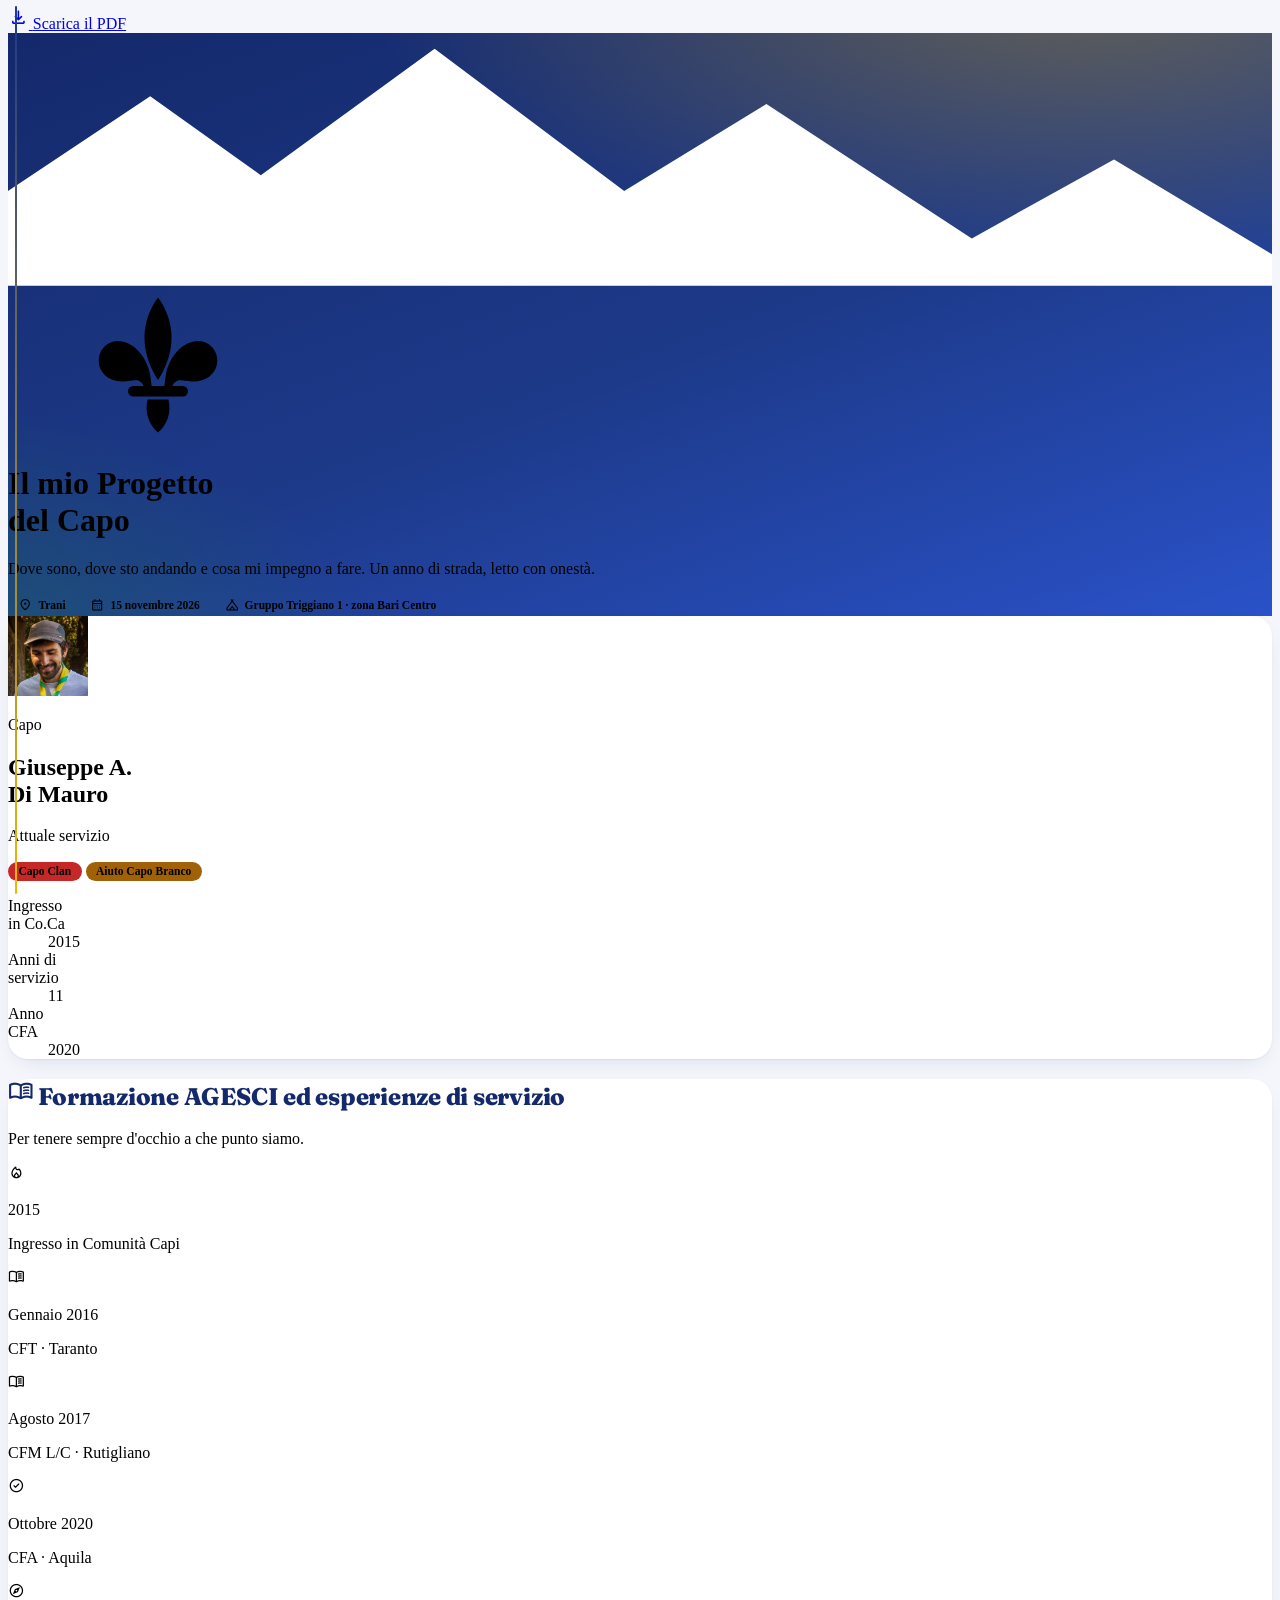
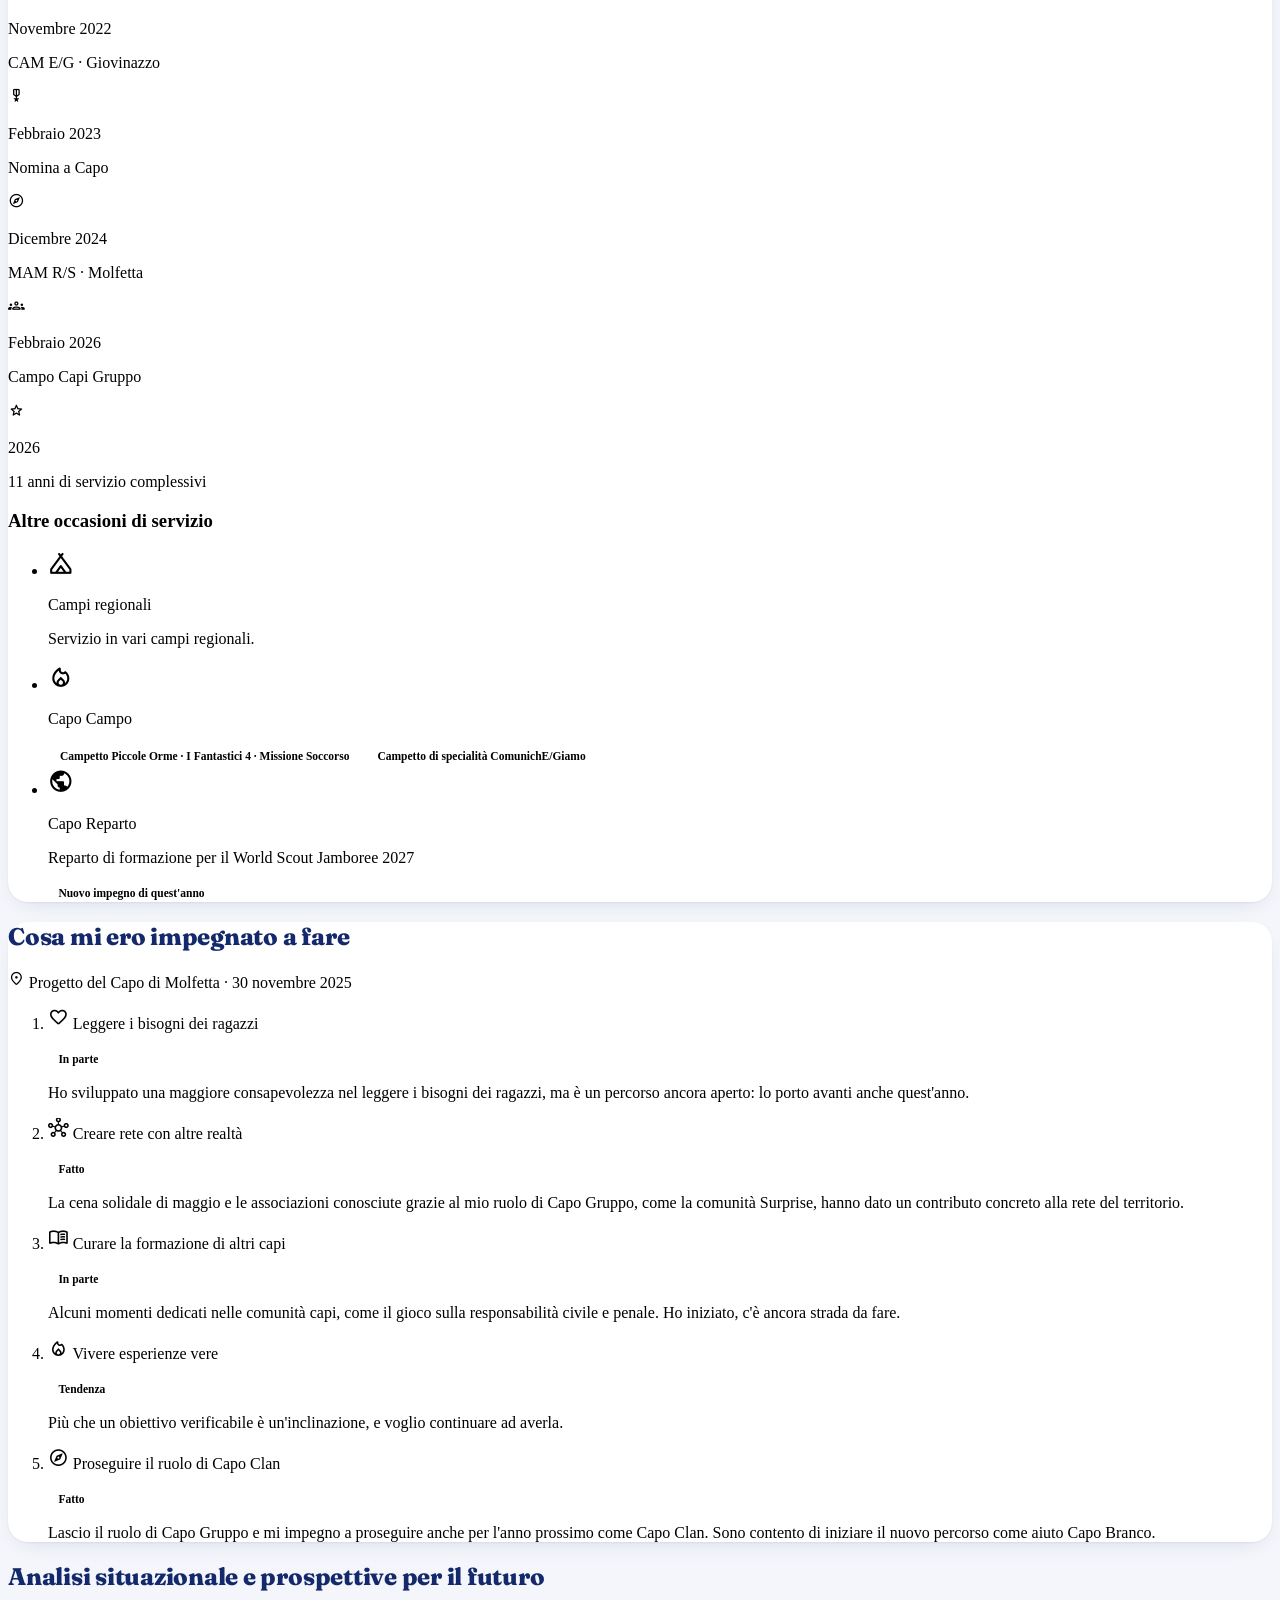
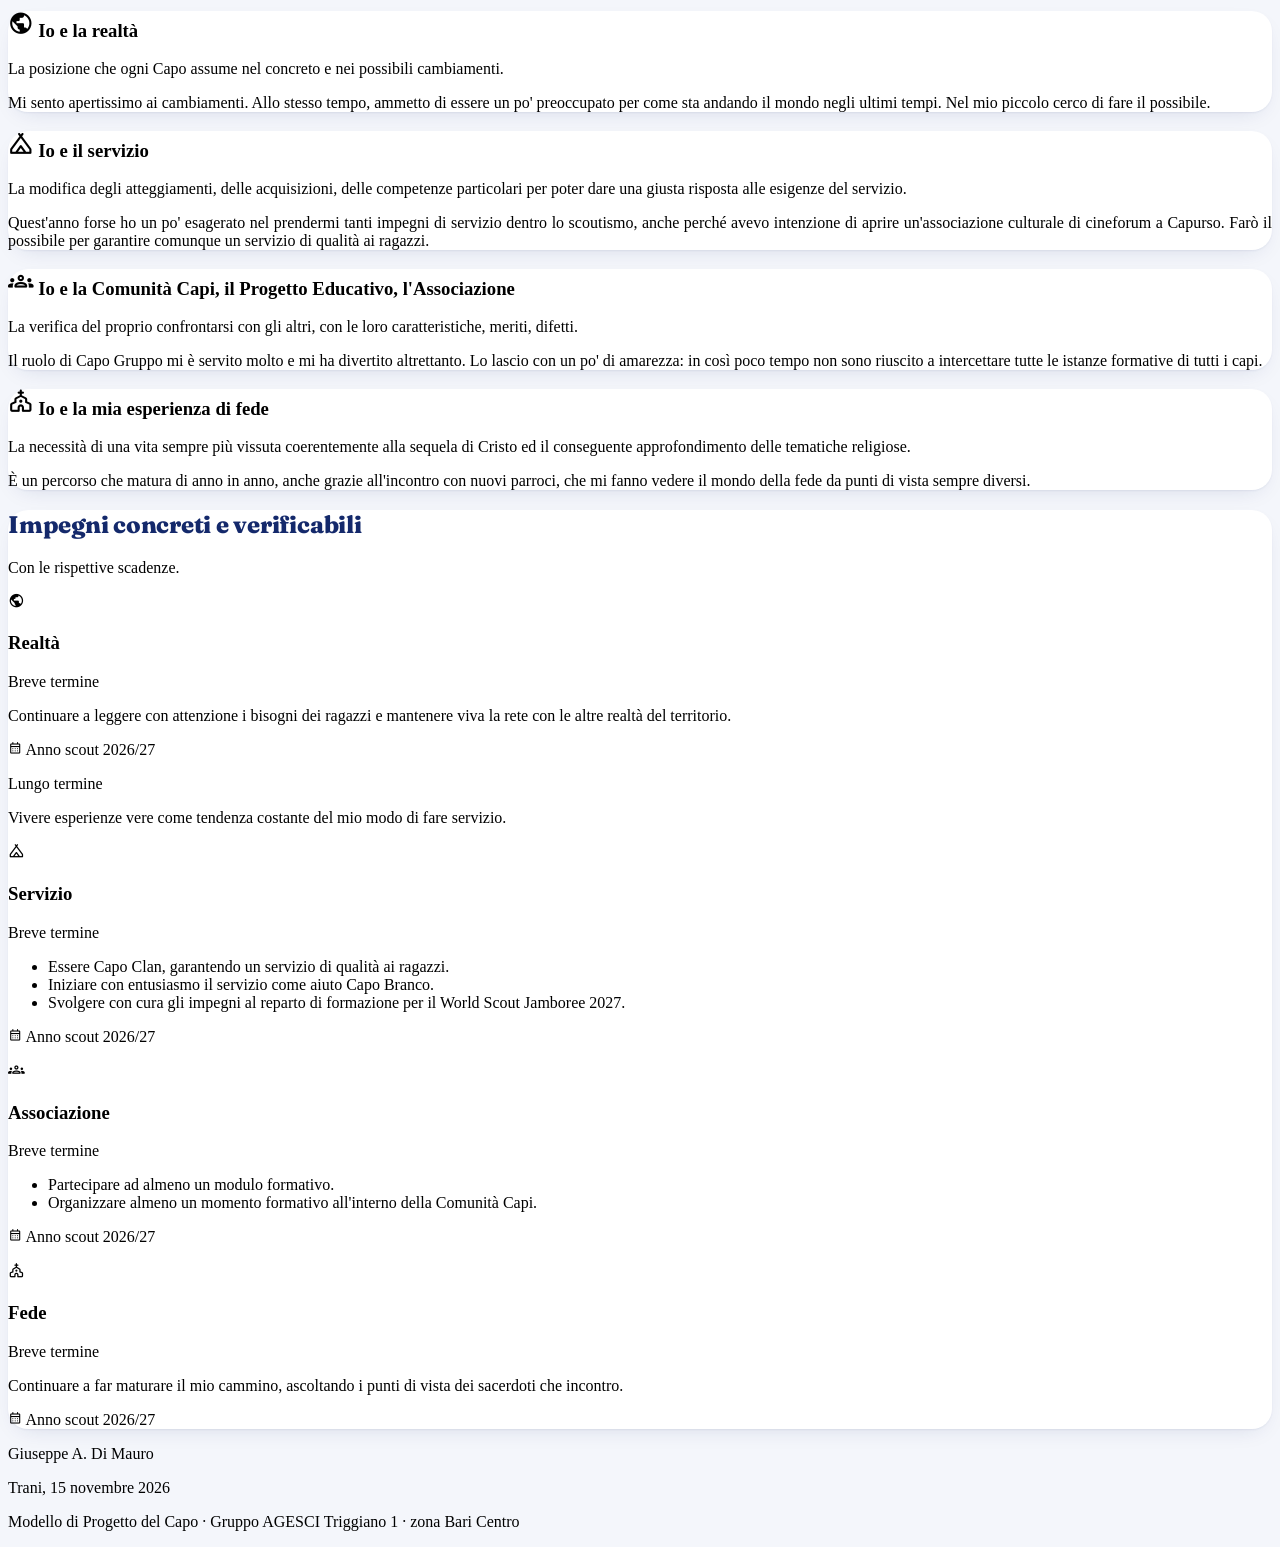
==== progetto-del-capo-2026/index.html @ 49aa0ee7 "Titolo impegno: Proseguire il ruolo di Capo Clan Co-Authored-By: Claude Sonnet 5.5 <noreply@anthropi" ====
<!DOCTYPE html>
<html lang="it">
<head>
<meta charset="utf-8">
<meta name="viewport" content="width=device-width, initial-scale=1, viewport-fit=cover">
<title>Il mio Progetto del Capo 2026 · Giuseppe A. Di Mauro</title>
<meta name="description" content="Progetto del Capo 2026 di Giuseppe A. Di Mauro – Gruppo Scout Triggiano 1, zona Bari Centro, AGESCI.">
<meta property="og:type" content="website">
<meta property="og:locale" content="it_IT">
<meta property="og:site_name" content="Progetto del Capo 2026">
<meta property="og:title" content="Il mio Progetto del Capo 2026 · Giuseppe A. Di Mauro">
<meta property="og:description" content="Dove sono, dove sto andando e cosa mi impegno a fare. Gruppo Triggiano 1, zona Bari Centro, AGESCI.">
<meta property="og:url" content="https://giudimax.github.io/progetto-del-capo-2026/">
<meta property="og:image" content="https://giudimax.github.io/progetto-del-capo-2026/anteprima.jpg?v=4">
<meta property="og:image:type" content="image/jpeg">
<meta property="og:image:width" content="1200">
<meta property="og:image:height" content="630">
<meta property="og:image:alt" content="Giuseppe A. Di Mauro – Il mio Progetto del Capo 2026">
<meta name="twitter:card" content="summary_large_image">
<meta name="twitter:title" content="Il mio Progetto del Capo 2026 · Giuseppe A. Di Mauro">
<meta name="twitter:image" content="https://giudimax.github.io/progetto-del-capo-2026/anteprima.jpg?v=4">
<link rel="canonical" href="https://giudimax.github.io/progetto-del-capo-2026/">
<meta name="theme-color" content="#1d3a8a">
<link rel="icon" href="data:image/svg+xml,%3Csvg xmlns='http://www.w3.org/2000/svg' viewBox='0 0 100 100'%3E%3Ctext y='.9em' font-size='90'%3E⚜️%3C/text%3E%3C/svg%3E">
<link rel="preconnect" href="https://fonts.googleapis.com">
<link rel="preconnect" href="https://fonts.gstatic.com" crossorigin>
<link href="https://fonts.googleapis.com/css2?family=Fraunces:opsz,wght@9..144,600;9..144,800&family=Inter:wght@400;500;600;700&display=swap" rel="stylesheet">
<link href="https://fonts.googleapis.com/css2?family=Material+Symbols+Rounded:opsz,wght,FILL,GRAD@24,500,1,0&display=block" rel="stylesheet">
<script src="https://cdn.tailwindcss.com"></script>
<script>
  tailwind.config = {
    theme: { extend: {
      fontFamily: { sans: ['Inter','system-ui','sans-serif'], display: ['Fraunces','Georgia','serif'] },
      colors: { navy:'#14296b', royal:'#1d3a8a', sky:'#e8efff', gold:'#f2b705', forest:'#1f7a4d', ember:'#e4572e' }
    } }
  }
</script>
<style>
  html { scroll-behavior: smooth; }
  body { background:#f4f6fb; -webkit-font-smoothing:antialiased; }
  .card { background:#fff; border-radius:1.25rem; box-shadow:0 1px 2px rgba(20,41,107,.06), 0 8px 24px -12px rgba(20,41,107,.18); }
  .hero { background: radial-gradient(1200px 500px at 85% -10%, rgba(242,183,5,.35), transparent 60%),
                      radial-gradient(900px 500px at -10% 110%, rgba(31,122,77,.45), transparent 55%),
                      linear-gradient(160deg,#14296b 0%,#1d3a8a 55%,#2a52c9 100%); }
  .chip { white-space:nowrap; flex-shrink:0; display:inline-flex; align-items:center; gap:.35rem; padding:.2rem .65rem; border-radius:999px; font-size:.72rem; font-weight:600; }
  .chip.chip-wrap { white-space:normal; flex-shrink:1; max-width:100%; min-width:0; text-align:left; border-radius:1rem; line-height:1.25; padding:.35rem .75rem; }
  .just, article p.leading-relaxed, ol > li > p.text-sm, .impegni p, .impegni li { text-align:justify; text-justify:inter-word; -webkit-hyphens:auto; hyphens:auto; overflow-wrap:break-word; }
  .impegni p.text-xs, .impegni p.text-\[\.68rem\] { text-align:left; }
  .ms { font-family:'Material Symbols Rounded'; font-weight:normal; font-style:normal; line-height:1; letter-spacing:normal; text-transform:none; white-space:nowrap; direction:ltr; display:inline-block; width:1em; height:1em; overflow:hidden; flex-shrink:0; user-select:none; -webkit-font-feature-settings:'liga'; font-feature-settings:'liga'; -webkit-font-smoothing:antialiased; }
  .reveal { opacity:0; transform:translateY(14px); transition:opacity .6s ease, transform .6s ease; }
  .reveal.in { opacity:1; transform:none; }
  .h2 { font-family:'Fraunces',serif; font-weight:800; color:#14296b; letter-spacing:-.01em; }
  .quote-mark { font-family:'Fraunces',serif; }
  .dot-line { background-image: radial-gradient(#c7d2f0 1.5px, transparent 1.5px); background-size: 10px 10px; }
  .tl::before { content:""; position:absolute; left:15px; top:6px; bottom:6px; width:2px; background:linear-gradient(#1d3a8a,#f2b705); border-radius:2px; }
  @media (prefers-reduced-motion: reduce) { .reveal { transition:none; opacity:1; transform:none; } html{scroll-behavior:auto} }
  /* Stampa / PDF fallback */
  @media print {
    body { background:#fff; }
    .no-print { display:none !important; }
    .reveal { opacity:1 !important; transform:none !important; }
    .card { box-shadow:none; border:1px solid #dbe3f7; break-inside:avoid; }
    .hero { -webkit-print-color-adjust:exact; print-color-adjust:exact; }
  }
  /* Modalità "esportazione PDF" applicata temporaneamente al documento */
  .pdf-mode { width:794px !important; max-width:794px !important; background:#fff; }
  .pdf-mode .reveal { opacity:1 !important; transform:none !important; transition:none !important; }
  .pdf-mode .card { box-shadow:none; border:1px solid #dbe3f7; break-inside:avoid; page-break-inside:avoid; }
  .pdf-mode .no-print { display:none !important; }
</style>
</head>
<body class="font-sans text-slate-800">

<!-- ======== SVG SPRITE ======== -->
<svg xmlns="http://www.w3.org/2000/svg" style="display:none">
  <!-- Giglio scout stilizzato (disegno originale, non l'emblema ufficiale) -->
  <symbol id="giglio" viewBox="0 0 100 100">
    <g fill="currentColor">
      <path d="M50 5C61 20 63 40 50 60 37 40 39 20 50 5z"/>
      <path id="gl-petal" d="M45 58C42 38 24 28 14 38 6 47 12 62 28 61 34 60.500 39 58 41 66L46 66z"/>
      <use href="#gl-petal" transform="translate(100 0) scale(-1 1)"/>
      <rect x="30" y="64" width="40" height="7" rx="3.500"/>
      <path d="M43 73C41 82 44 90 50 95 56 90 59 82 57 73z"/>
    </g>
  </symbol>
</svg>

<!-- ======== BARRA AZIONI ======== -->
<div class="no-print fixed bottom-4 inset-x-0 z-50 flex justify-center px-4 pointer-events-none">
  <a id="btnPdf" href="Progetto-del-Capo-2026-Giuseppe-Di-Mauro.pdf?v=9" download="Progetto-del-Capo-2026-Giuseppe-Di-Mauro.pdf" class="pointer-events-auto flex items-center gap-2 bg-gold text-navy font-bold px-5 py-3 rounded-full shadow-xl shadow-navy/30 active:scale-95 transition">
    <span class="ms " style="font-size:1.3rem" aria-hidden="true">download</span>
    <span>Scarica il PDF</span>
  </a>
</div>

<main id="doc" class="max-w-3xl mx-auto bg-transparent">

  <!-- ======== COPERTINA ======== -->
  <header class="hero relative overflow-hidden text-white px-6 pt-10 pb-16 sm:rounded-b-[2.5rem]" style="-webkit-print-color-adjust:exact;print-color-adjust:exact">
    <!-- montagne -->
    <svg class="absolute bottom-0 left-0 w-full opacity-25" viewBox="0 0 800 160" preserveAspectRatio="none" aria-hidden="true">
      <path d="M0 160V100l90-60 70 50 110-80 120 90 90-55 130 85 90-50 100 60v20z" fill="#fff"/>
    </svg>
    <svg class="absolute -right-10 -top-10 w-56 h-56 text-white opacity-10" aria-hidden="true"><use href="#giglio"/></svg>

    <div class="relative flex flex-col items-center text-center">
      <img src="https://triggiano1.it/images/logofooter.webp" alt="Logo Gruppo Triggiano 1" referrerpolicy="no-referrer" class="h-32 sm:h-40 w-auto max-w-[80%] object-contain drop-shadow-[0_6px_16px_rgba(0,0,0,.35)]" onerror="this.style.display='none'">
    </div>
    <h1 class="relative mt-8 text-center font-display font-extrabold text-4xl sm:text-6xl leading-[1.05] mt-2">Il mio Progetto<br>del Capo</h1>
    <p class="relative mt-4 text-white/85 max-w-md mx-auto text-center">Dove sono, dove sto andando e cosa mi impegno a fare. Un anno di strada, letto con onestà.</p>

    <div class="relative mt-8 flex flex-wrap justify-center gap-2">
      <span class="chip bg-white/15"><span class="ms " style="font-size:.9rem" aria-hidden="true">location_on</span> Trani</span>
      <span class="chip bg-white/15"><span class="ms " style="font-size:.9rem" aria-hidden="true">calendar_month</span> 15 novembre 2026</span>
      <span class="chip bg-white/15"><span class="ms " style="font-size:.9rem" aria-hidden="true">camping</span> Gruppo Triggiano 1 · zona Bari Centro</span>
    </div>
  </header>

  <div class="px-4 -mt-8 pb-28 space-y-5 relative">

    <!-- ======== ANAGRAFICA ======== -->
    <section class="card p-5 reveal">
      <div class="flex items-start gap-4">
        <img src="foto-giuseppe.jpg?v=2" alt="Giuseppe A. Di Mauro" width="80" height="80" class="w-20 h-20 shrink-0 rounded-full object-cover ring-4 ring-gold shadow-lg">
        <div>
          <p class="text-xs uppercase tracking-widest text-slate-500 font-semibold">Capo</p>
          <h2 class="font-display font-extrabold text-2xl text-navy leading-tight">Giuseppe A.<br>Di Mauro</h2>
          <p class="text-sm text-slate-600 mt-1">Attuale servizio</p>
          <div class="mt-1.5 flex flex-wrap gap-2">
            <span class="chip text-white" style="background:#c62828">Capo Clan</span>
            <span class="chip text-white" style="background:#a16207">Aiuto Capo Branco</span>
          </div>
        </div>
      </div>
      <dl class="grid grid-cols-3 gap-3 mt-5 text-center items-stretch">
        <div class="rounded-2xl bg-sky px-1 py-3 flex flex-col items-center justify-between"><dt class="text-[.62rem] leading-tight uppercase tracking-wide text-slate-500 font-semibold min-h-[2.1em] flex items-center">Ingresso<br>in Co.Ca</dt><dd class="font-display text-3xl leading-none font-extrabold text-royal mt-2">2015</dd></div>
        <div class="rounded-2xl bg-sky px-1 py-3 flex flex-col items-center justify-between"><dt class="text-[.62rem] leading-tight uppercase tracking-wide text-slate-500 font-semibold min-h-[2.1em] flex items-center">Anni di<br>servizio</dt><dd class="font-display text-3xl leading-none font-extrabold text-royal mt-2">11</dd></div>
        <div class="rounded-2xl bg-sky px-1 py-3 flex flex-col items-center justify-between"><dt class="text-[.62rem] leading-tight uppercase tracking-wide text-slate-500 font-semibold min-h-[2.1em] flex items-center">Anno<br>CFA</dt><dd class="font-display text-3xl leading-none font-extrabold text-royal mt-2">2020</dd></div>
      </dl>
    </section>

    <!-- ======== FORMAZIONE E SERVIZIO ======== -->
    <section class="card p-5 reveal">
      <h2 class="h2 text-2xl flex items-center gap-2"><span class="ms text-gold" style="font-size:1.6rem" aria-hidden="true">menu_book</span> Formazione AGESCI ed esperienze di servizio</h2>
      <p class="text-sm text-slate-500 italic mt-1">Per tenere sempre d'occhio a che punto siamo.</p>

      <div class="tl relative mt-5 pl-10 space-y-5">
        <div class="relative">
          <span class="absolute -left-10 top-0 w-8 h-8 rounded-full bg-royal text-white flex items-center justify-center"><span class="ms" style="font-size:1.05rem" aria-hidden="true">local_fire_department</span></span>
          <p class="text-xs font-bold text-royal">2015</p>
          <p class="font-semibold">Ingresso in Comunità Capi</p>
        </div>
        <div class="relative">
          <span class="absolute -left-10 top-0 w-8 h-8 rounded-full bg-royal text-white flex items-center justify-center"><span class="ms" style="font-size:1.05rem" aria-hidden="true">menu_book</span></span>
          <p class="text-xs font-bold text-royal">Gennaio 2016</p>
          <p class="font-semibold">CFT · Taranto</p>
        </div>
        <div class="relative">
          <span class="absolute -left-10 top-0 w-8 h-8 rounded-full bg-forest text-white flex items-center justify-center"><span class="ms" style="font-size:1.05rem" aria-hidden="true">menu_book</span></span>
          <p class="text-xs font-bold text-forest">Agosto 2017</p>
          <p class="font-semibold">CFM L/C · Rutigliano</p>
        </div>
        <div class="relative">
          <span class="absolute -left-10 top-0 w-8 h-8 rounded-full bg-forest text-white flex items-center justify-center"><span class="ms" style="font-size:1.05rem" aria-hidden="true">check_circle</span></span>
          <p class="text-xs font-bold text-forest">Ottobre 2020</p>
          <p class="font-semibold">CFA · Aquila</p>
        </div>
        <div class="relative">
          <span class="absolute -left-10 top-0 w-8 h-8 rounded-full bg-gold text-navy flex items-center justify-center"><span class="ms" style="font-size:1.05rem" aria-hidden="true">explore</span></span>
          <p class="text-xs font-bold text-amber-600">Novembre 2022</p>
          <p class="font-semibold">CAM E/G · Giovinazzo</p>
        </div>
        <div class="relative">
          <span class="absolute -left-10 top-0 w-8 h-8 rounded-full bg-ember text-white flex items-center justify-center"><span class="ms" style="font-size:1.05rem" aria-hidden="true">military_tech</span></span>
          <p class="text-xs font-bold text-ember">Febbraio 2023</p>
          <p class="font-semibold">Nomina a Capo</p>
        </div>
        <div class="relative">
          <span class="absolute -left-10 top-0 w-8 h-8 rounded-full bg-gold text-navy flex items-center justify-center"><span class="ms" style="font-size:1.05rem" aria-hidden="true">explore</span></span>
          <p class="text-xs font-bold text-amber-600">Dicembre 2024</p>
          <p class="font-semibold">MAM R/S · Molfetta</p>
        </div>
        <div class="relative">
          <span class="absolute -left-10 top-0 w-8 h-8 rounded-full bg-forest text-white flex items-center justify-center"><span class="ms" style="font-size:1.05rem" aria-hidden="true">groups</span></span>
          <p class="text-xs font-bold text-forest">Febbraio 2026</p>
          <p class="font-semibold">Campo Capi Gruppo</p>
        </div>
        <div class="relative">
          <span class="absolute -left-10 top-0 w-8 h-8 rounded-full bg-royal text-white flex items-center justify-center"><span class="ms" style="font-size:1.05rem" aria-hidden="true">star</span></span>
          <p class="text-xs font-bold text-royal">2026</p>
          <p class="font-semibold">11 anni di servizio complessivi</p>
        </div>
      </div>

      <h3 class="mt-7 text-xs font-bold uppercase tracking-widest text-slate-500">Altre occasioni di servizio</h3>
      <ul class="mt-3 space-y-3">
        <li class="flex gap-3 rounded-2xl bg-sky/70 p-3">
          <span class="ms text-royal shrink-0" style="font-size:1.6rem" aria-hidden="true">camping</span>
          <div><p class="font-semibold leading-tight">Campi regionali</p><p class="text-sm text-slate-600">Servizio in vari campi regionali.</p></div>
        </li>
        <li class="flex gap-3 rounded-2xl bg-sky/70 p-3">
          <span class="ms text-forest shrink-0" style="font-size:1.6rem" aria-hidden="true">local_fire_department</span>
          <div><p class="font-semibold leading-tight">Capo Campo</p>
            <div class="mt-1.5 flex flex-wrap gap-1.5">
              <span class="chip bg-white text-navy ring-1 ring-royal/20 chip-wrap">Campetto Piccole Orme · I Fantastici 4 · Missione Soccorso</span>
              <span class="chip bg-white text-navy ring-1 ring-royal/20 chip-wrap">Campetto di specialità ComunichE/Giamo</span>
            </div></div>
        </li>
        <li class="flex gap-3 rounded-2xl bg-gold/25 p-3">
          <span class="ms text-navy shrink-0 mt-0.5" style="font-size:1.6rem" aria-hidden="true">public</span>
          <div class="min-w-0">
            <p class="font-semibold leading-tight">Capo Reparto</p>
            <p class="text-sm text-slate-700 text-left mt-1" style="text-align:left;hyphens:manual">Reparto di formazione per il World Scout Jamboree 2027</p>
            <span class="chip bg-white text-navy ring-1 ring-royal/20 mt-2">Nuovo impegno di quest'anno</span>
          </div>
        </li>
      </ul>
    </section>

    <!-- ======== VERIFICA IMPEGNI 2025 ======== -->
    <section class="card p-5 reveal">
      <h2 class="h2 text-2xl">Cosa mi ero impegnato a fare</h2>
      <p class="text-sm text-slate-500 mt-1 flex items-center gap-1.5"><span class="ms " style="font-size:1.05rem" aria-hidden="true">location_on</span> Progetto del Capo di Molfetta · 30 novembre 2025</p>

      <ol class="mt-5 space-y-4">
        <li class="rounded-2xl border border-slate-200 p-4">
          <div class="flex items-center justify-between gap-2">
            <p class="font-semibold flex items-center gap-2"><span class="ms text-royal" style="font-size:1.3rem" aria-hidden="true">favorite</span> Leggere i bisogni dei ragazzi</p>
            <span class="chip bg-amber-100 text-amber-800">In parte</span>
          </div>
          <p class="text-sm text-slate-600 mt-2">Ho sviluppato una maggiore consapevolezza nel leggere i bisogni dei ragazzi, ma è un percorso ancora aperto: lo porto avanti anche quest'anno.</p>
        </li>
        <li class="rounded-2xl border border-slate-200 p-4">
          <div class="flex items-center justify-between gap-2">
            <p class="font-semibold flex items-center gap-2"><span class="ms text-forest" style="font-size:1.3rem" aria-hidden="true">hub</span> Creare rete con altre realtà</p>
            <span class="chip bg-emerald-100 text-emerald-800">Fatto</span>
          </div>
          <p class="text-sm text-slate-600 mt-2">La cena solidale di maggio e le associazioni conosciute grazie al mio ruolo di Capo Gruppo, come la comunità Surprise, hanno dato un contributo concreto alla rete del territorio.</p>
        </li>
        <li class="rounded-2xl border border-slate-200 p-4">
          <div class="flex items-center justify-between gap-2">
            <p class="font-semibold flex items-center gap-2"><span class="ms text-royal" style="font-size:1.3rem" aria-hidden="true">menu_book</span> Curare la formazione di altri capi</p>
            <span class="chip bg-amber-100 text-amber-800">In parte</span>
          </div>
          <p class="text-sm text-slate-600 mt-2">Alcuni momenti dedicati nelle comunità capi, come il gioco sulla responsabilità civile e penale. Ho iniziato, c'è ancora strada da fare.</p>
        </li>
        <li class="rounded-2xl border border-slate-200 p-4">
          <div class="flex items-center justify-between gap-2">
            <p class="font-semibold flex items-center gap-2"><span class="ms text-ember" style="font-size:1.3rem" aria-hidden="true">local_fire_department</span> Vivere esperienze vere</p>
            <span class="chip bg-sky text-royal">Tendenza</span>
          </div>
          <p class="text-sm text-slate-600 mt-2">Più che un obiettivo verificabile è un'inclinazione, e voglio continuare ad averla.</p>
        </li>
        <li class="rounded-2xl border border-slate-200 p-4">
          <div class="flex items-center justify-between gap-2">
            <p class="font-semibold flex items-center gap-2"><span class="ms text-navy" style="font-size:1.3rem" aria-hidden="true">explore</span> Proseguire il ruolo di Capo Clan</p>
            <span class="chip bg-emerald-100 text-emerald-800">Fatto</span>
          </div>
          <p class="text-sm text-slate-600 mt-2">Lascio il ruolo di Capo Gruppo e mi impegno a proseguire anche per l'anno prossimo come Capo Clan. Sono contento di iniziare il nuovo percorso come aiuto Capo Branco.</p>
        </li>
      </ol>
    </section>

    <!-- ======== ANALISI SITUAZIONALE ======== -->
    <section class="reveal">
      <div class="px-1 mb-3">
        <h2 class="h2 text-2xl">Analisi situazionale e prospettive per il futuro</h2>
      </div>
      <div class="space-y-4">

        <article class="card p-5 border-l-4 border-royal">
          <h3 class="font-display font-extrabold text-navy text-lg flex items-center gap-2"><span class="ms text-royal" style="font-size:1.6rem" aria-hidden="true">public</span> Io e la realtà</h3>
          <p class="text-xs text-slate-500 italic">La posizione che ogni Capo assume nel concreto e nei possibili cambiamenti.</p>
          <p class="mt-3 leading-relaxed">Mi sento apertissimo ai cambiamenti. Allo stesso tempo, ammetto di essere un po' preoccupato per come sta andando il mondo negli ultimi tempi. Nel mio piccolo cerco di fare il possibile.</p>
        </article>

        <article class="card p-5 border-l-4 border-forest">
          <h3 class="font-display font-extrabold text-navy text-lg flex items-center gap-2"><span class="ms text-forest" style="font-size:1.6rem" aria-hidden="true">camping</span> Io e il servizio</h3>
          <p class="text-xs text-slate-500 italic">La modifica degli atteggiamenti, delle acquisizioni, delle competenze particolari per poter dare una giusta risposta alle esigenze del servizio.</p>
          <p class="mt-3 leading-relaxed">Quest'anno forse ho un po' esagerato nel prendermi tanti impegni di servizio dentro lo scoutismo, anche perché avevo intenzione di aprire un'associazione culturale di cineforum a Capurso. Farò il possibile per garantire comunque un servizio di qualità ai ragazzi.</p>
        </article>

        <article class="card p-5 border-l-4 border-gold">
          <h3 class="font-display font-extrabold text-navy text-lg flex items-center gap-2"><span class="ms text-amber-500" style="font-size:1.6rem" aria-hidden="true">groups</span> Io e la Comunità Capi, il Progetto Educativo, l'Associazione</h3>
          <p class="text-xs text-slate-500 italic">La verifica del proprio confrontarsi con gli altri, con le loro caratteristiche, meriti, difetti.</p>
          <p class="mt-3 leading-relaxed">Il ruolo di Capo Gruppo mi è servito molto e mi ha divertito altrettanto. Lo lascio con un po' di amarezza: in così poco tempo non sono riuscito a intercettare tutte le istanze formative di tutti i capi.</p>
        </article>

        <article class="card p-5 border-l-4 border-ember">
          <h3 class="font-display font-extrabold text-navy text-lg flex items-center gap-2"><span class="ms text-ember" style="font-size:1.6rem" aria-hidden="true">church</span> Io e la mia esperienza di fede</h3>
          <p class="text-xs text-slate-500 italic">La necessità di una vita sempre più vissuta coerentemente alla sequela di Cristo ed il conseguente approfondimento delle tematiche religiose.</p>
          <p class="mt-3 leading-relaxed">È un percorso che matura di anno in anno, anche grazie all'incontro con nuovi parroci, che mi fanno vedere il mondo della fede da punti di vista sempre diversi.</p>
        </article>
      </div>
    </section>

    <!-- ======== IMPEGNI ======== -->
    <section class="card p-5 reveal impegni">
      <h2 class="h2 text-2xl">Impegni concreti e verificabili</h2>
      <p class="text-sm text-slate-500 mt-1">Con le rispettive scadenze.</p>

      <div class="mt-5 space-y-5">

        <div>
          <div class="flex items-center gap-2 mb-2"><span class="w-8 h-8 rounded-xl bg-royal text-white flex items-center justify-center"><span class="ms " style="font-size:1.05rem" aria-hidden="true">public</span></span><h3 class="font-display font-extrabold text-navy text-lg">Realtà</h3></div>
          <div class="rounded-2xl bg-sky/70 divide-y divide-white">
            <div class="p-3"><p class="text-[.68rem] font-bold uppercase tracking-wider text-royal">Breve termine</p><p>Continuare a leggere con attenzione i bisogni dei ragazzi e mantenere viva la rete con le altre realtà del territorio.</p><p class="mt-1 text-xs text-slate-500 flex items-center gap-1"><span class="ms " style="font-size:.9rem" aria-hidden="true">calendar_month</span> Anno scout 2026/27</p></div>
            <div class="p-3"><p class="text-[.68rem] font-bold uppercase tracking-wider text-forest">Lungo termine</p><p>Vivere esperienze vere come tendenza costante del mio modo di fare servizio.</p></div>
          </div>
        </div>

        <div>
          <div class="flex items-center gap-2 mb-2"><span class="w-8 h-8 rounded-xl bg-forest text-white flex items-center justify-center"><span class="ms " style="font-size:1.05rem" aria-hidden="true">camping</span></span><h3 class="font-display font-extrabold text-navy text-lg">Servizio</h3></div>
          <div class="rounded-2xl bg-sky/70 divide-y divide-white">
            <div class="p-3"><p class="text-[.68rem] font-bold uppercase tracking-wider text-royal">Breve termine</p>
              <ul class="list-disc pl-5 space-y-1"><li>Essere Capo Clan, garantendo un servizio di qualità ai ragazzi.</li><li>Iniziare con entusiasmo il servizio come aiuto Capo Branco.</li><li>Svolgere con cura gli impegni al reparto di formazione per il World Scout Jamboree 2027.</li></ul>
              <p class="mt-1 text-xs text-slate-500 flex items-center gap-1"><span class="ms " style="font-size:.9rem" aria-hidden="true">calendar_month</span> Anno scout 2026/27</p></div>
          </div>
        </div>

        <div>
          <div class="flex items-center gap-2 mb-2"><span class="w-8 h-8 rounded-xl bg-gold text-navy flex items-center justify-center"><span class="ms " style="font-size:1.05rem" aria-hidden="true">groups</span></span><h3 class="font-display font-extrabold text-navy text-lg">Associazione</h3></div>
          <div class="rounded-2xl bg-sky/70 divide-y divide-white">
            <div class="p-3"><p class="text-[.68rem] font-bold uppercase tracking-wider text-royal">Breve termine</p>
              <ul class="list-disc pl-5 space-y-1"><li>Partecipare ad almeno un modulo formativo.</li><li>Organizzare almeno un momento formativo all'interno della Comunità Capi.</li></ul>
              <p class="mt-1 text-xs text-slate-500 flex items-center gap-1"><span class="ms " style="font-size:.9rem" aria-hidden="true">calendar_month</span> Anno scout 2026/27</p></div>
          </div>
        </div>

        <div>
          <div class="flex items-center gap-2 mb-2"><span class="w-8 h-8 rounded-xl bg-ember text-white flex items-center justify-center"><span class="ms " style="font-size:1.05rem" aria-hidden="true">church</span></span><h3 class="font-display font-extrabold text-navy text-lg">Fede</h3></div>
          <div class="rounded-2xl bg-sky/70 divide-y divide-white">
            <div class="p-3"><p class="text-[.68rem] font-bold uppercase tracking-wider text-royal">Breve termine</p><p>Continuare a far maturare il mio cammino, ascoltando i punti di vista dei sacerdoti che incontro.</p><p class="mt-1 text-xs text-slate-500 flex items-center gap-1"><span class="ms " style="font-size:.9rem" aria-hidden="true">calendar_month</span> Anno scout 2026/27</p></div>
          </div>
        </div>

      </div>
    </section>

    <!-- ======== FIRMA ======== -->
    <footer class="text-center pt-2 reveal">
      <img src="https://i.ibb.co/KMRwbdY/t1new.jpg" alt="Logo Gruppo Triggiano 1" referrerpolicy="no-referrer" crossorigin="anonymous" class="w-32 h-32 mx-auto rounded-full bg-white object-contain ring-4 ring-sky shadow-lg" onerror="this.style.display='none'">
      <p class="font-display font-extrabold text-navy mt-2">Giuseppe A. Di Mauro</p>
      <p class="text-sm text-slate-500">Trani, 15 novembre 2026</p>
      <p class="text-xs text-slate-400 mt-3">Modello di Progetto del Capo · Gruppo AGESCI Triggiano 1 · zona Bari Centro</p>
    </footer>
  </div>
</main>

<script>
  // Comparsa morbida delle sezioni
  const io = ('IntersectionObserver' in window) ? new IntersectionObserver(es => es.forEach(e => { if (e.isIntersecting) { e.target.classList.add('in'); io.unobserve(e.target); } }), { threshold: .08 }) : null;
  document.querySelectorAll('.reveal').forEach(el => io ? io.observe(el) : el.classList.add('in'));
</script>
</body>
</html>
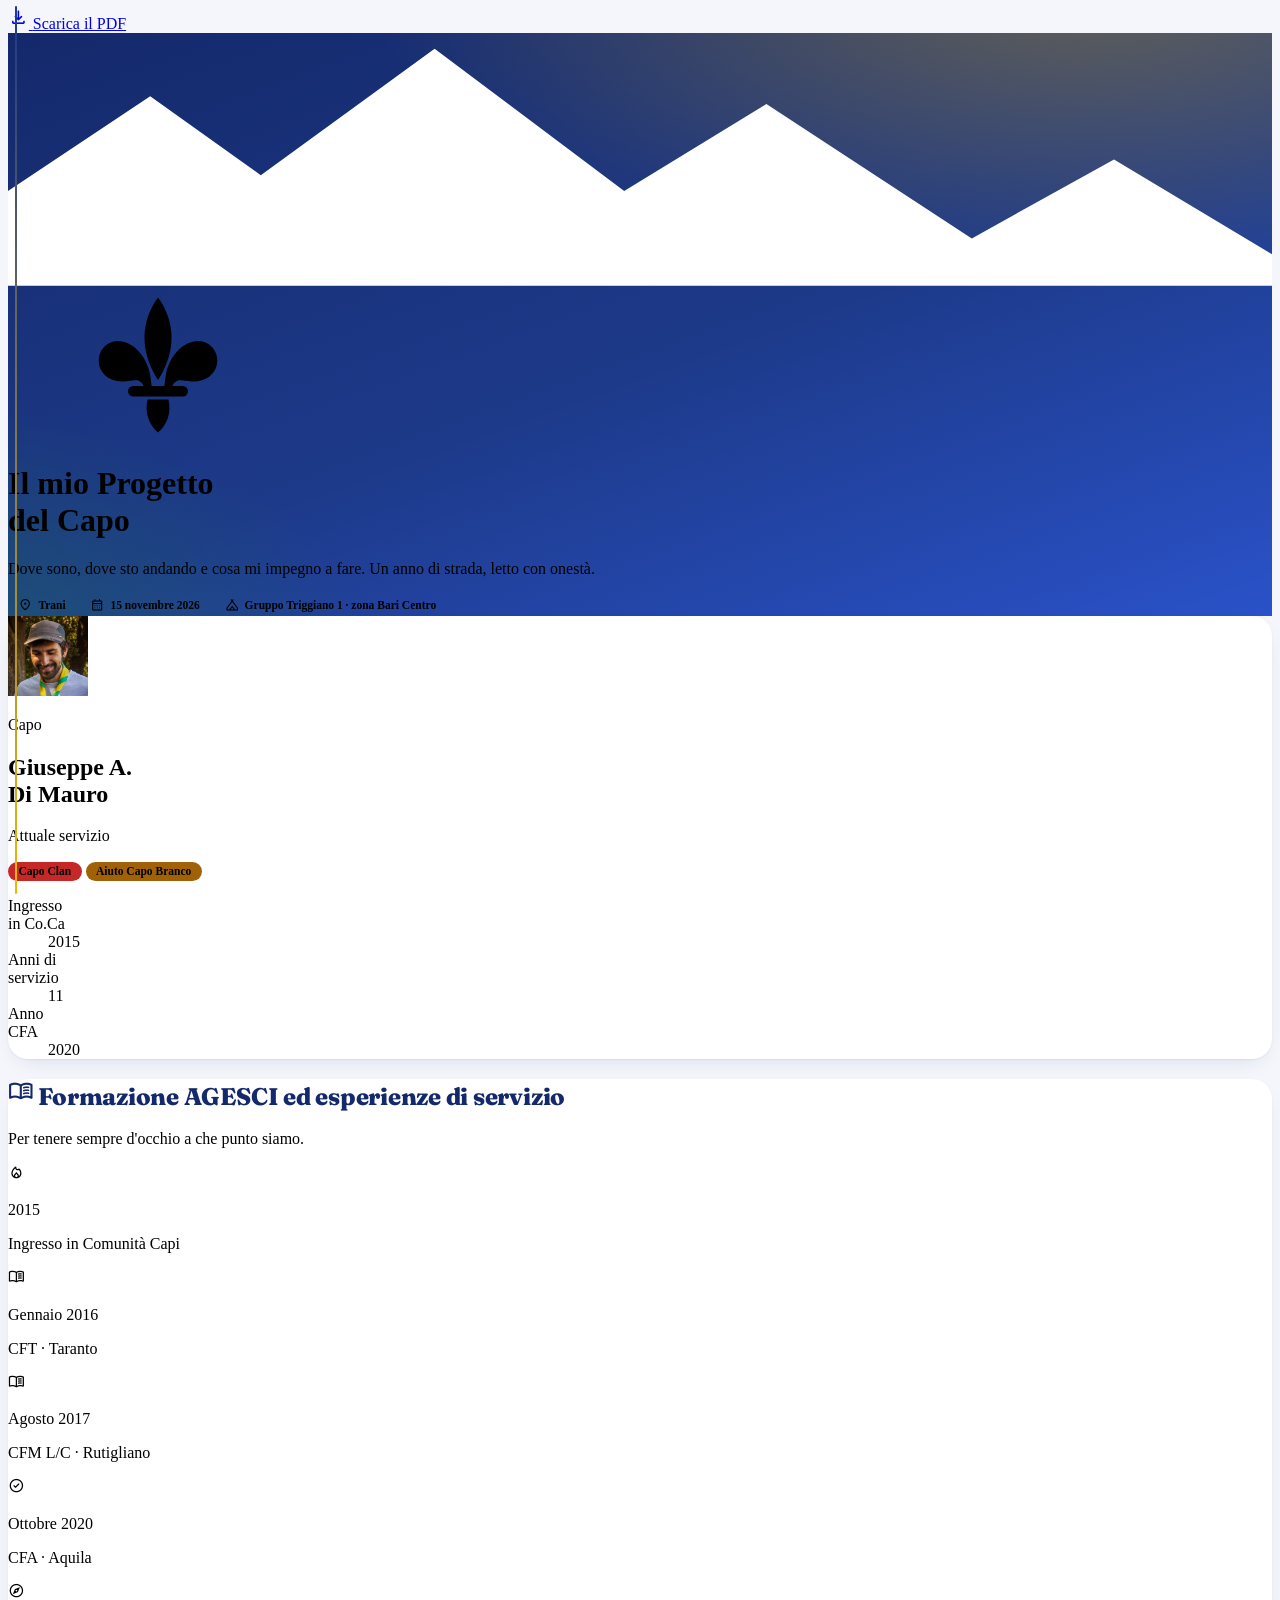
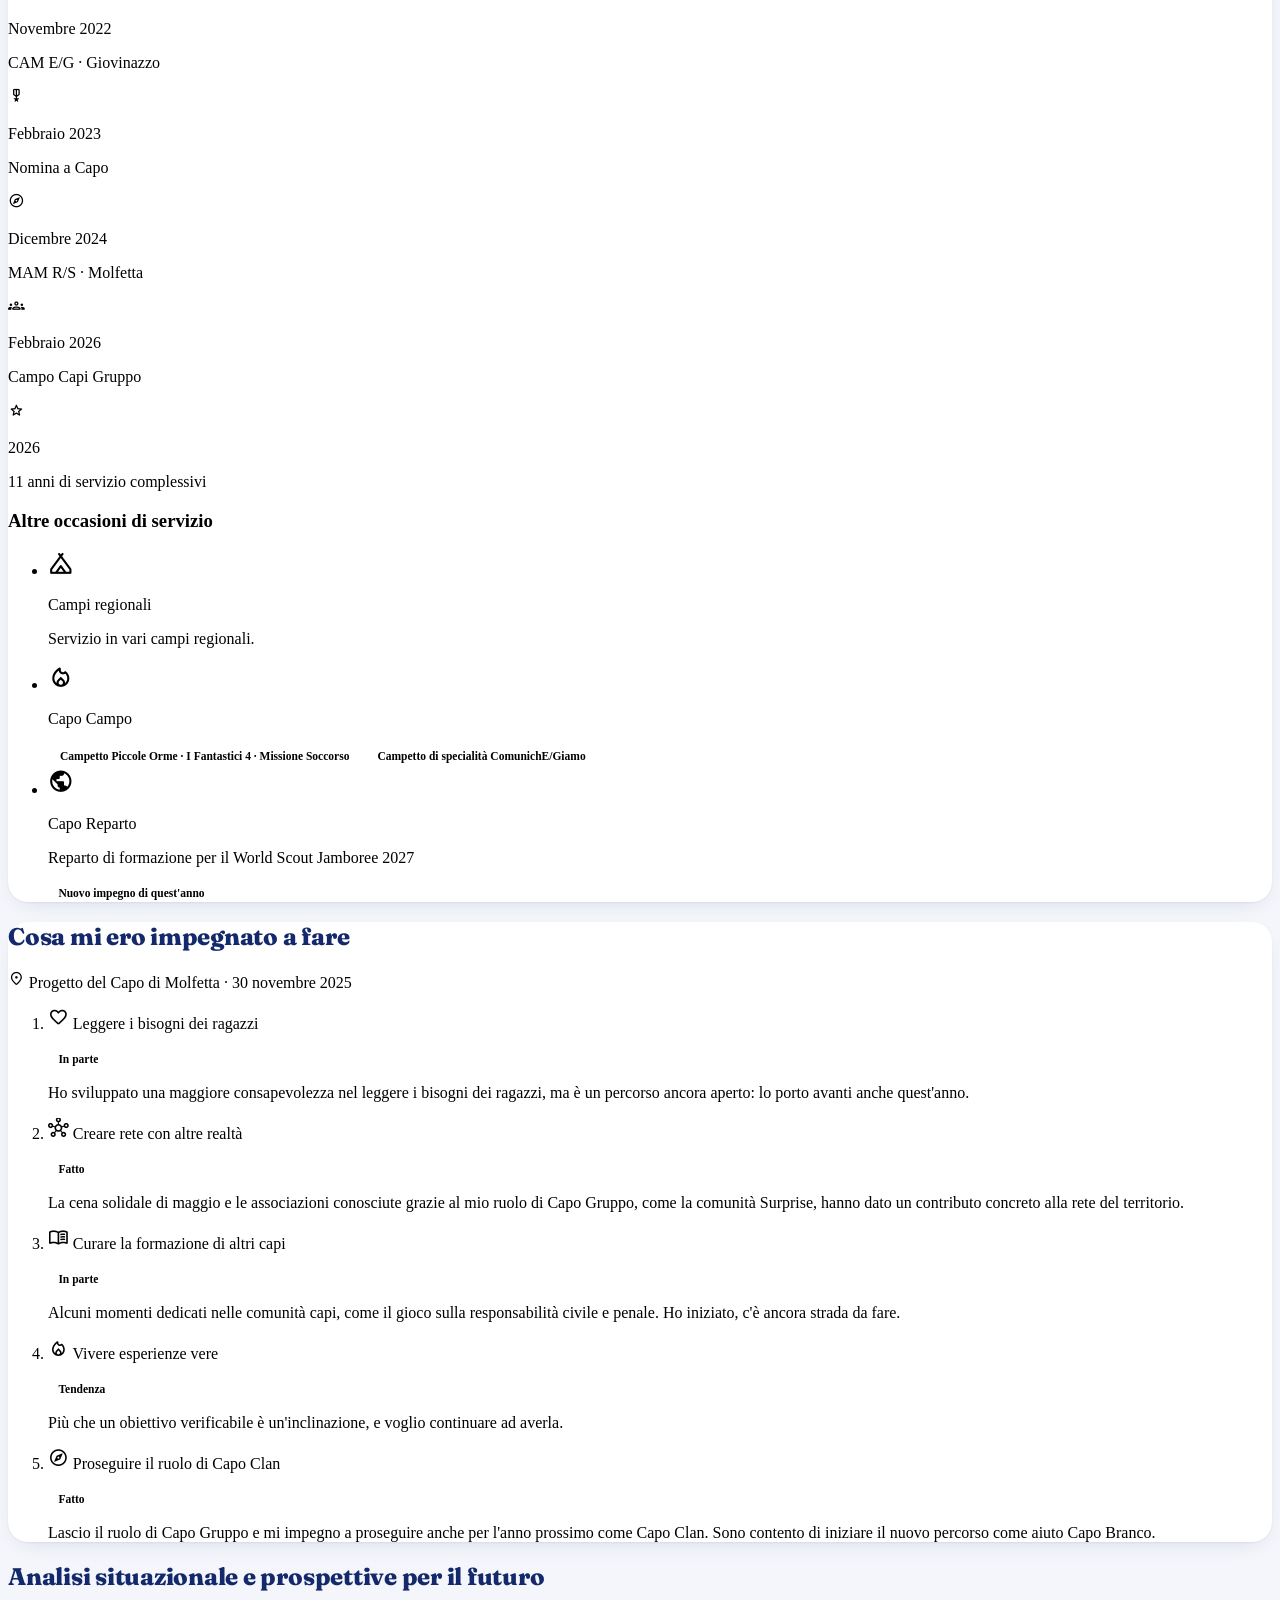
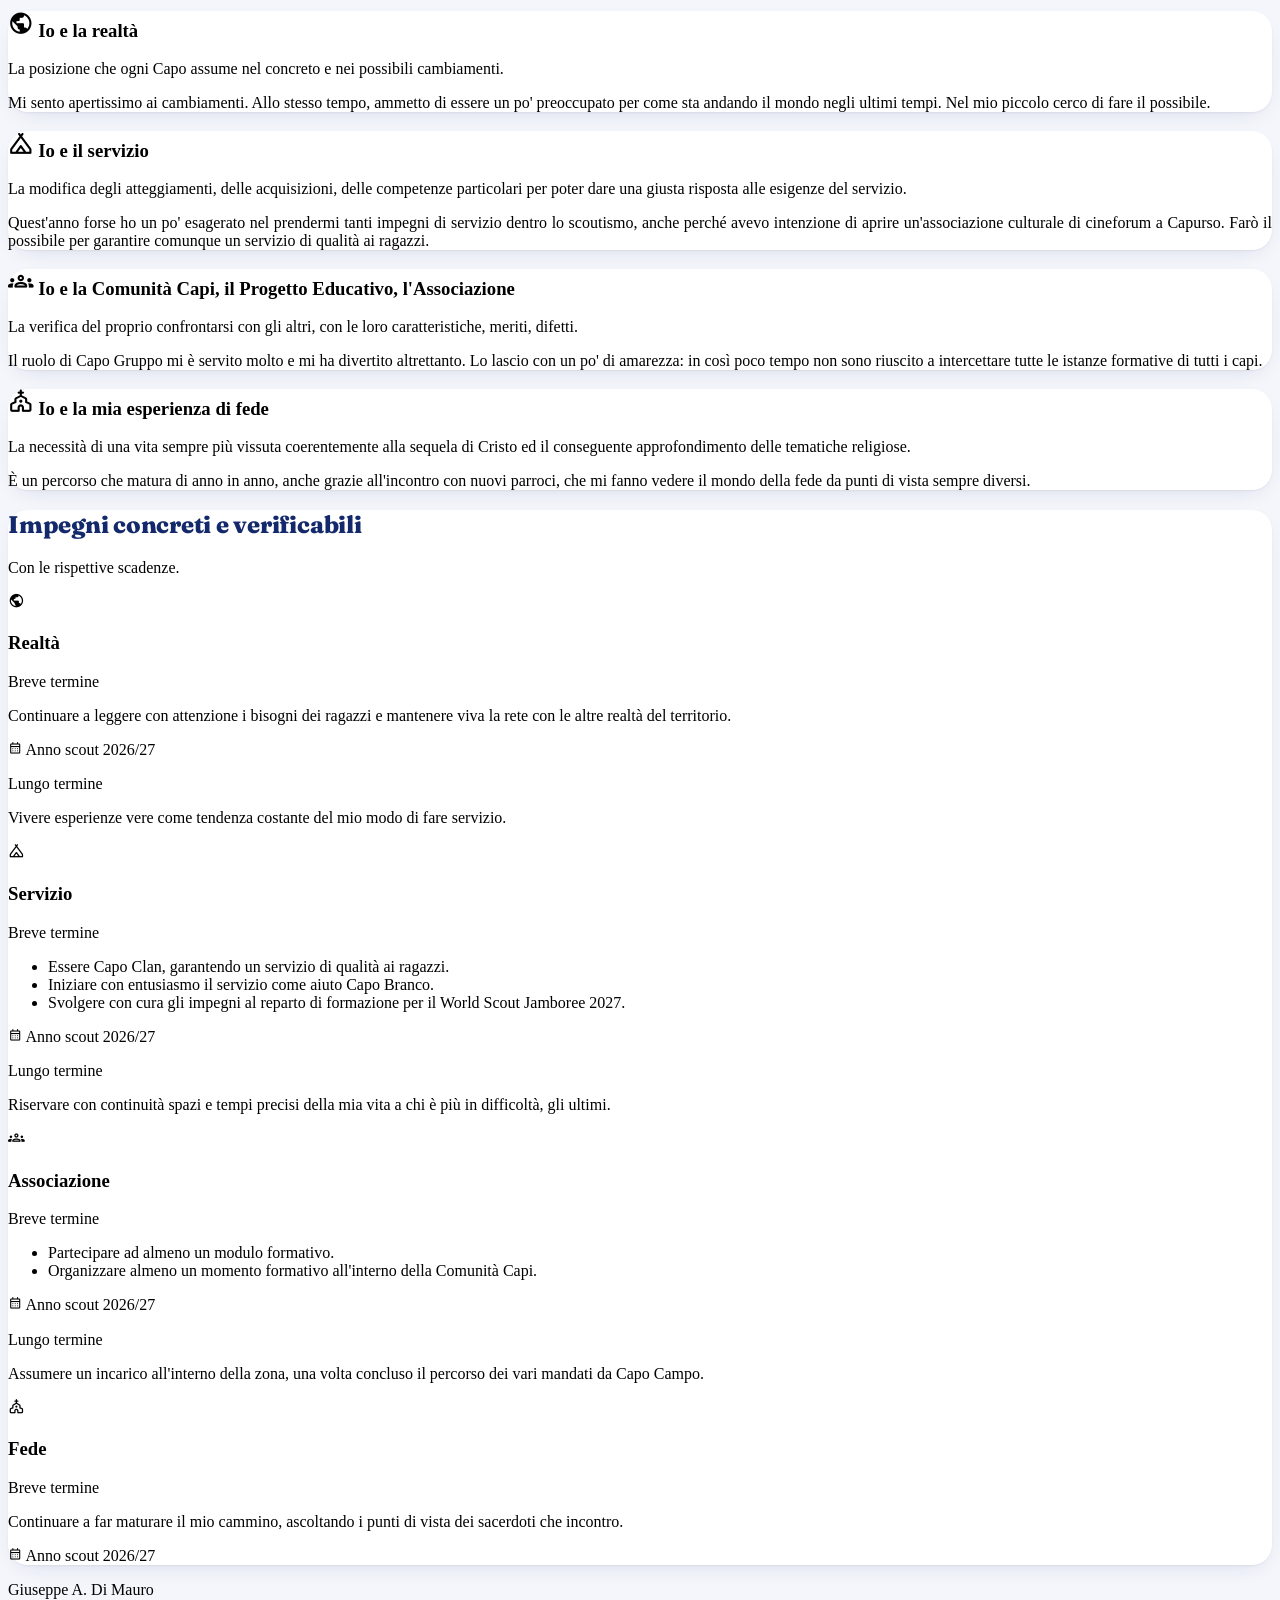
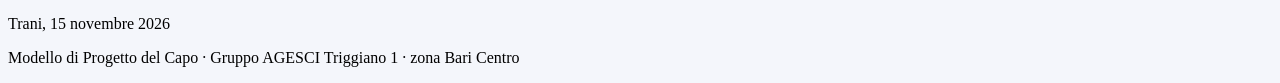
==== commit f5891d74: "Obiettivi a lungo termine per Servizio e Associazione Co-Authored-By: Claude Sonnet 5.5 <noreply@ant" ====
--- a/progetto-del-capo-2026/index.html
+++ b/progetto-del-capo-2026/index.html
@@ -87,7 +87,7 @@
 
 <!-- ======== BARRA AZIONI ======== -->
 <div class="no-print fixed bottom-4 inset-x-0 z-50 flex justify-center px-4 pointer-events-none">
-  <a id="btnPdf" href="Progetto-del-Capo-2026-Giuseppe-Di-Mauro.pdf?v=9" download="Progetto-del-Capo-2026-Giuseppe-Di-Mauro.pdf" class="pointer-events-auto flex items-center gap-2 bg-gold text-navy font-bold px-5 py-3 rounded-full shadow-xl shadow-navy/30 active:scale-95 transition">
+  <a id="btnPdf" href="Progetto-del-Capo-2026-Giuseppe-Di-Mauro.pdf?v=10" download="Progetto-del-Capo-2026-Giuseppe-Di-Mauro.pdf" class="pointer-events-auto flex items-center gap-2 bg-gold text-navy font-bold px-5 py-3 rounded-full shadow-xl shadow-navy/30 active:scale-95 transition">
     <span class="ms " style="font-size:1.3rem" aria-hidden="true">download</span>
     <span>Scarica il PDF</span>
   </a>
@@ -315,6 +315,7 @@
             <div class="p-3"><p class="text-[.68rem] font-bold uppercase tracking-wider text-royal">Breve termine</p>
               <ul class="list-disc pl-5 space-y-1"><li>Essere Capo Clan, garantendo un servizio di qualità ai ragazzi.</li><li>Iniziare con entusiasmo il servizio come aiuto Capo Branco.</li><li>Svolgere con cura gli impegni al reparto di formazione per il World Scout Jamboree 2027.</li></ul>
               <p class="mt-1 text-xs text-slate-500 flex items-center gap-1"><span class="ms " style="font-size:.9rem" aria-hidden="true">calendar_month</span> Anno scout 2026/27</p></div>
+            <div class="p-3"><p class="text-[.68rem] font-bold uppercase tracking-wider text-forest">Lungo termine</p><p>Riservare con continuità spazi e tempi precisi della mia vita a chi è più in difficoltà, gli ultimi.</p></div>
           </div>
         </div>
 
@@ -324,6 +325,7 @@
             <div class="p-3"><p class="text-[.68rem] font-bold uppercase tracking-wider text-royal">Breve termine</p>
               <ul class="list-disc pl-5 space-y-1"><li>Partecipare ad almeno un modulo formativo.</li><li>Organizzare almeno un momento formativo all'interno della Comunità Capi.</li></ul>
               <p class="mt-1 text-xs text-slate-500 flex items-center gap-1"><span class="ms " style="font-size:.9rem" aria-hidden="true">calendar_month</span> Anno scout 2026/27</p></div>
+            <div class="p-3"><p class="text-[.68rem] font-bold uppercase tracking-wider text-forest">Lungo termine</p><p>Assumere un incarico all'interno della zona, una volta concluso il percorso dei vari mandati da Capo Campo.</p></div>
           </div>
         </div>
 
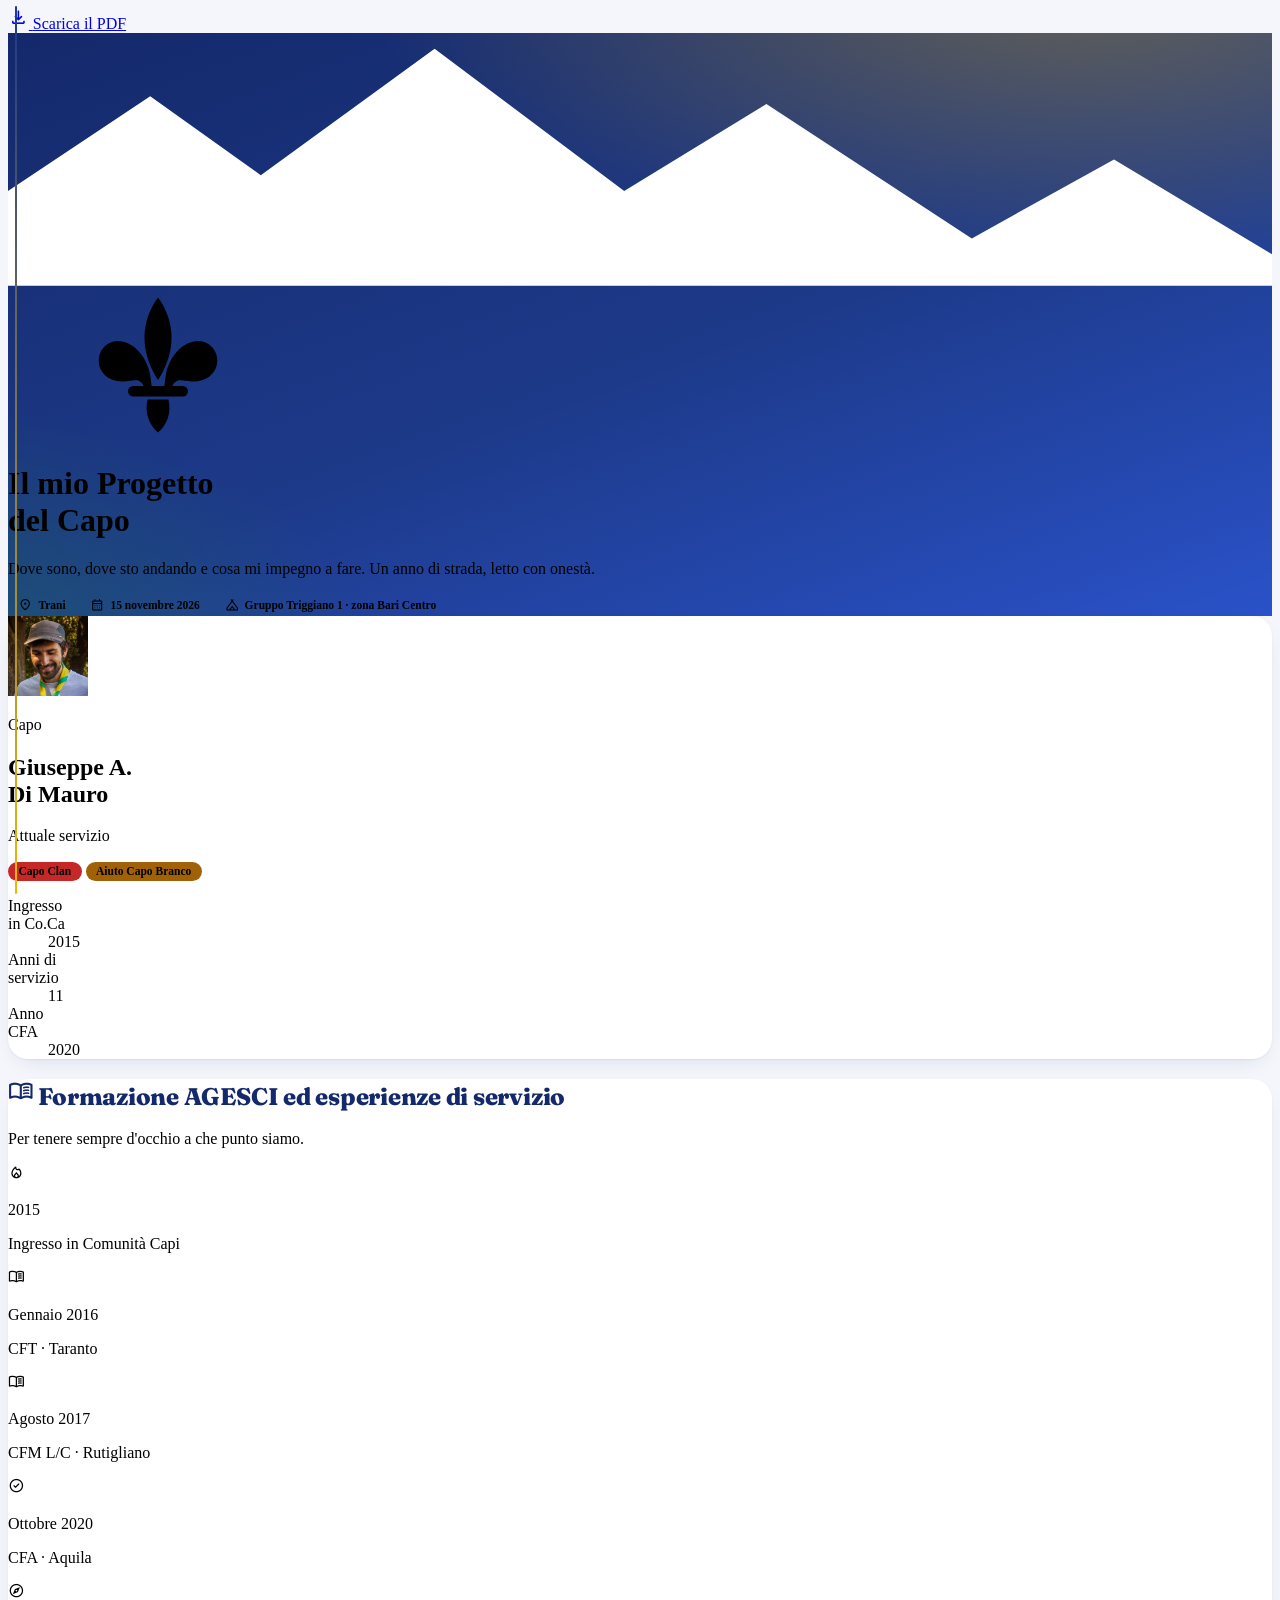
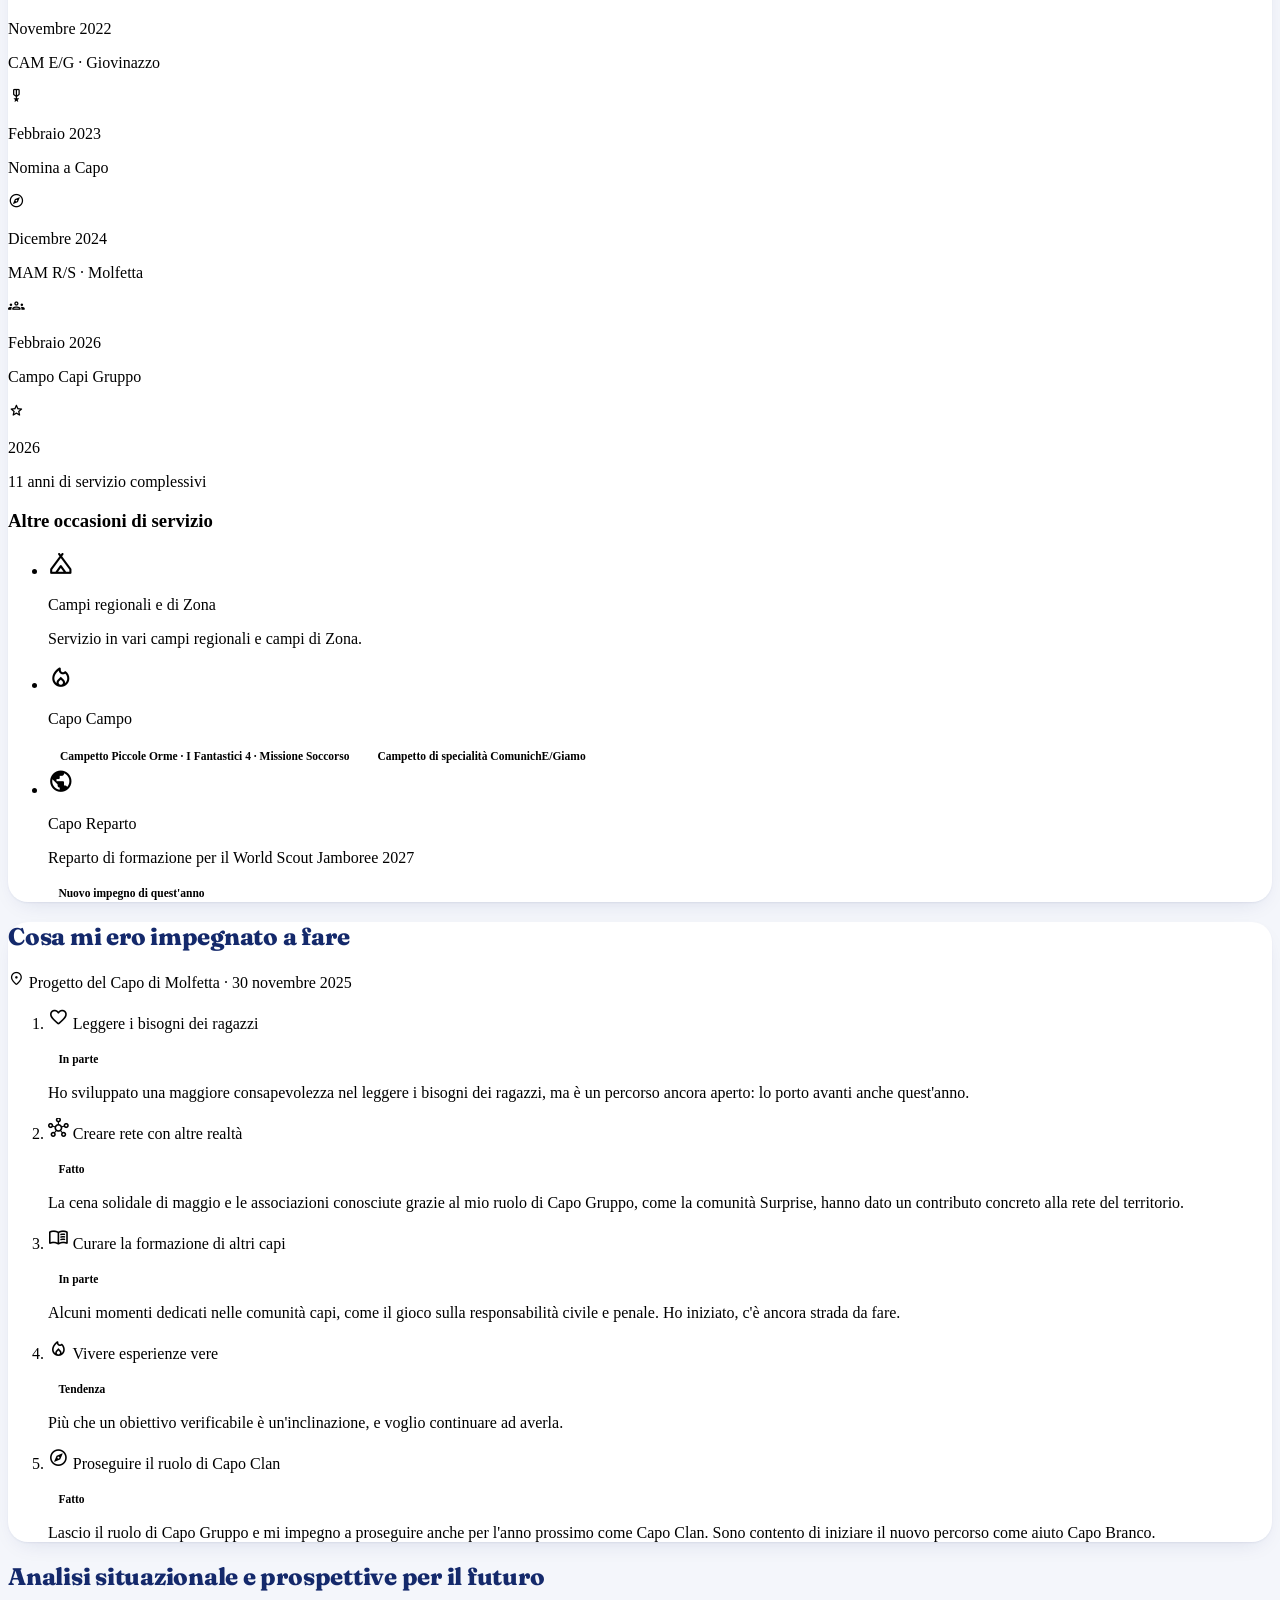
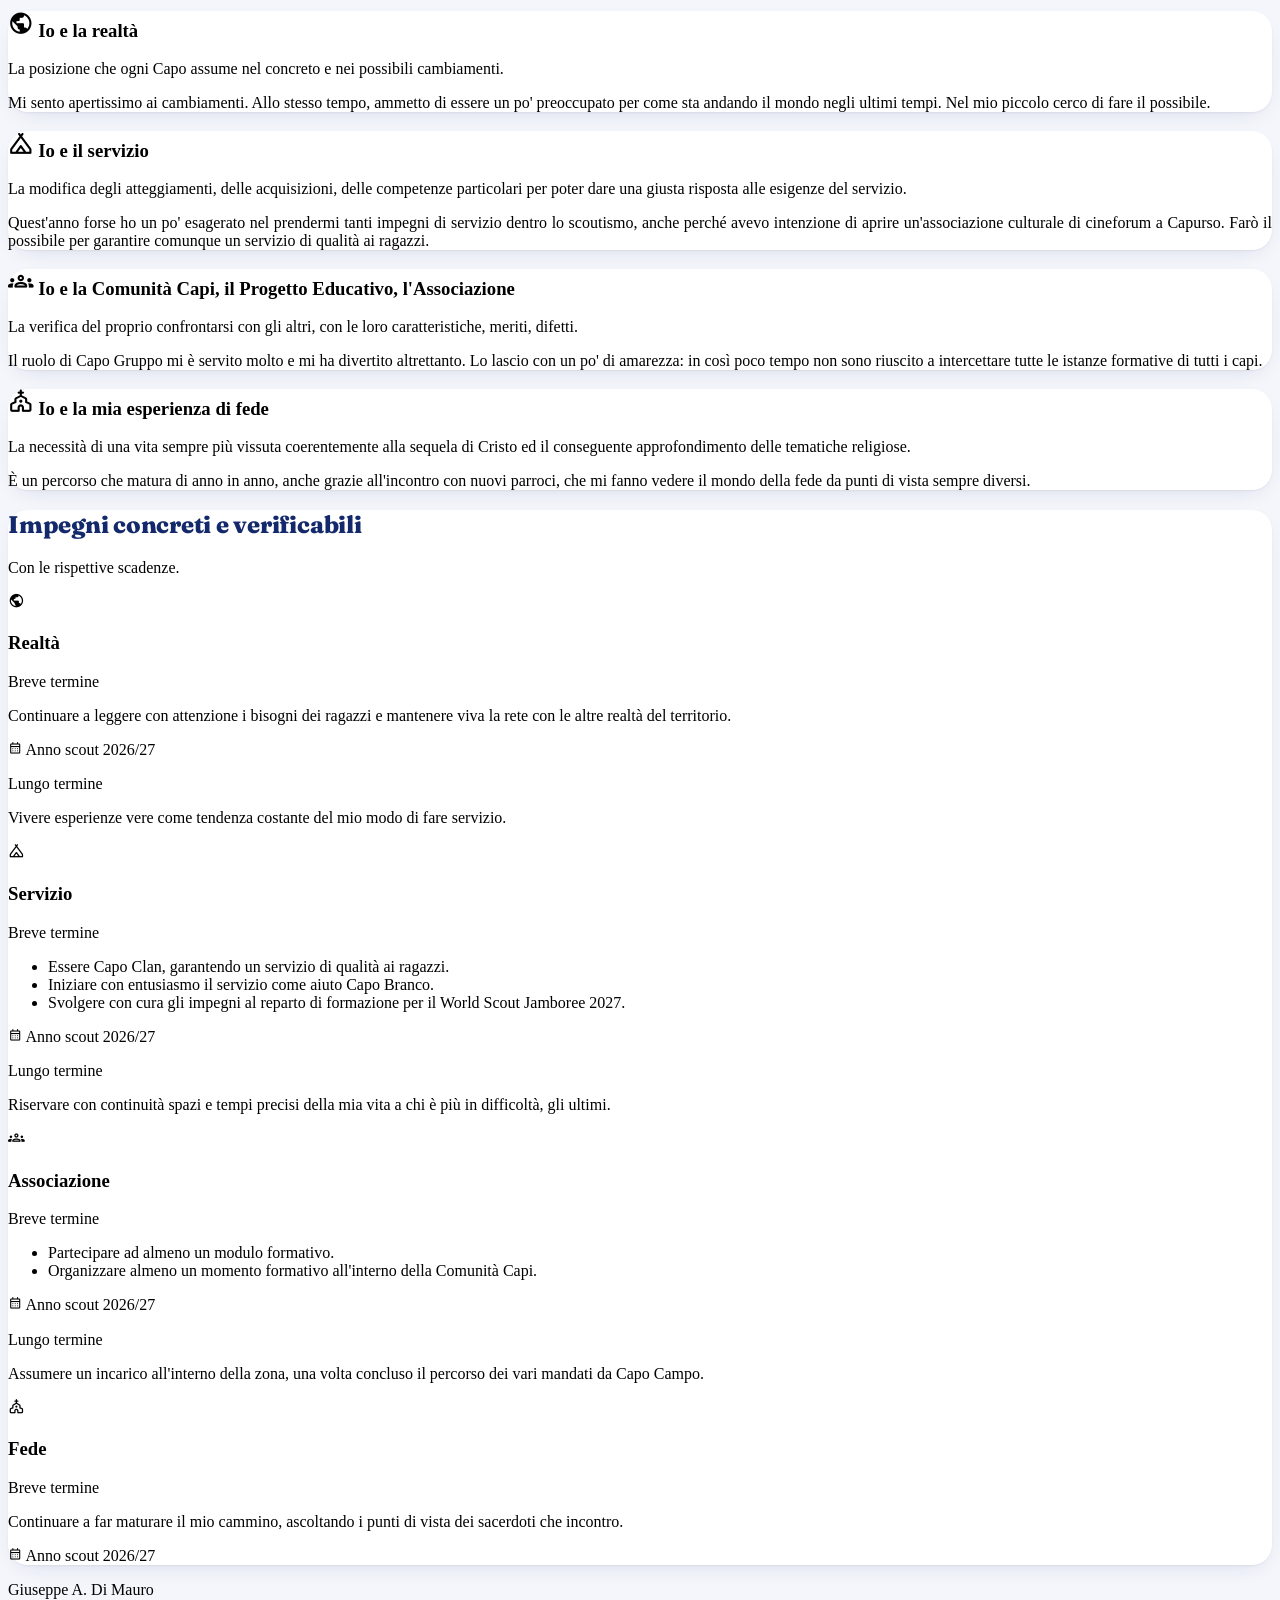
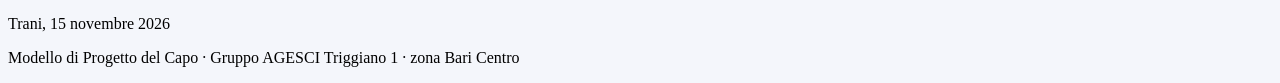
==== commit 2c39b2f5: "Servizio in campi regionali e di Zona Co-Authored-By: Claude Sonnet 5.5 <noreply@anthropic.com> Clau" ====
--- a/progetto-del-capo-2026/index.html
+++ b/progetto-del-capo-2026/index.html
@@ -87,7 +87,7 @@
 
 <!-- ======== BARRA AZIONI ======== -->
 <div class="no-print fixed bottom-4 inset-x-0 z-50 flex justify-center px-4 pointer-events-none">
-  <a id="btnPdf" href="Progetto-del-Capo-2026-Giuseppe-Di-Mauro.pdf?v=10" download="Progetto-del-Capo-2026-Giuseppe-Di-Mauro.pdf" class="pointer-events-auto flex items-center gap-2 bg-gold text-navy font-bold px-5 py-3 rounded-full shadow-xl shadow-navy/30 active:scale-95 transition">
+  <a id="btnPdf" href="Progetto-del-Capo-2026-Giuseppe-Di-Mauro.pdf?v=11" download="Progetto-del-Capo-2026-Giuseppe-Di-Mauro.pdf" class="pointer-events-auto flex items-center gap-2 bg-gold text-navy font-bold px-5 py-3 rounded-full shadow-xl shadow-navy/30 active:scale-95 transition">
     <span class="ms " style="font-size:1.3rem" aria-hidden="true">download</span>
     <span>Scarica il PDF</span>
   </a>
@@ -196,7 +196,7 @@
       <ul class="mt-3 space-y-3">
         <li class="flex gap-3 rounded-2xl bg-sky/70 p-3">
           <span class="ms text-royal shrink-0" style="font-size:1.6rem" aria-hidden="true">camping</span>
-          <div><p class="font-semibold leading-tight">Campi regionali</p><p class="text-sm text-slate-600">Servizio in vari campi regionali.</p></div>
+          <div><p class="font-semibold leading-tight">Campi regionali e di Zona</p><p class="text-sm text-slate-600">Servizio in vari campi regionali e campi di Zona.</p></div>
         </li>
         <li class="flex gap-3 rounded-2xl bg-sky/70 p-3">
           <span class="ms text-forest shrink-0" style="font-size:1.6rem" aria-hidden="true">local_fire_department</span>
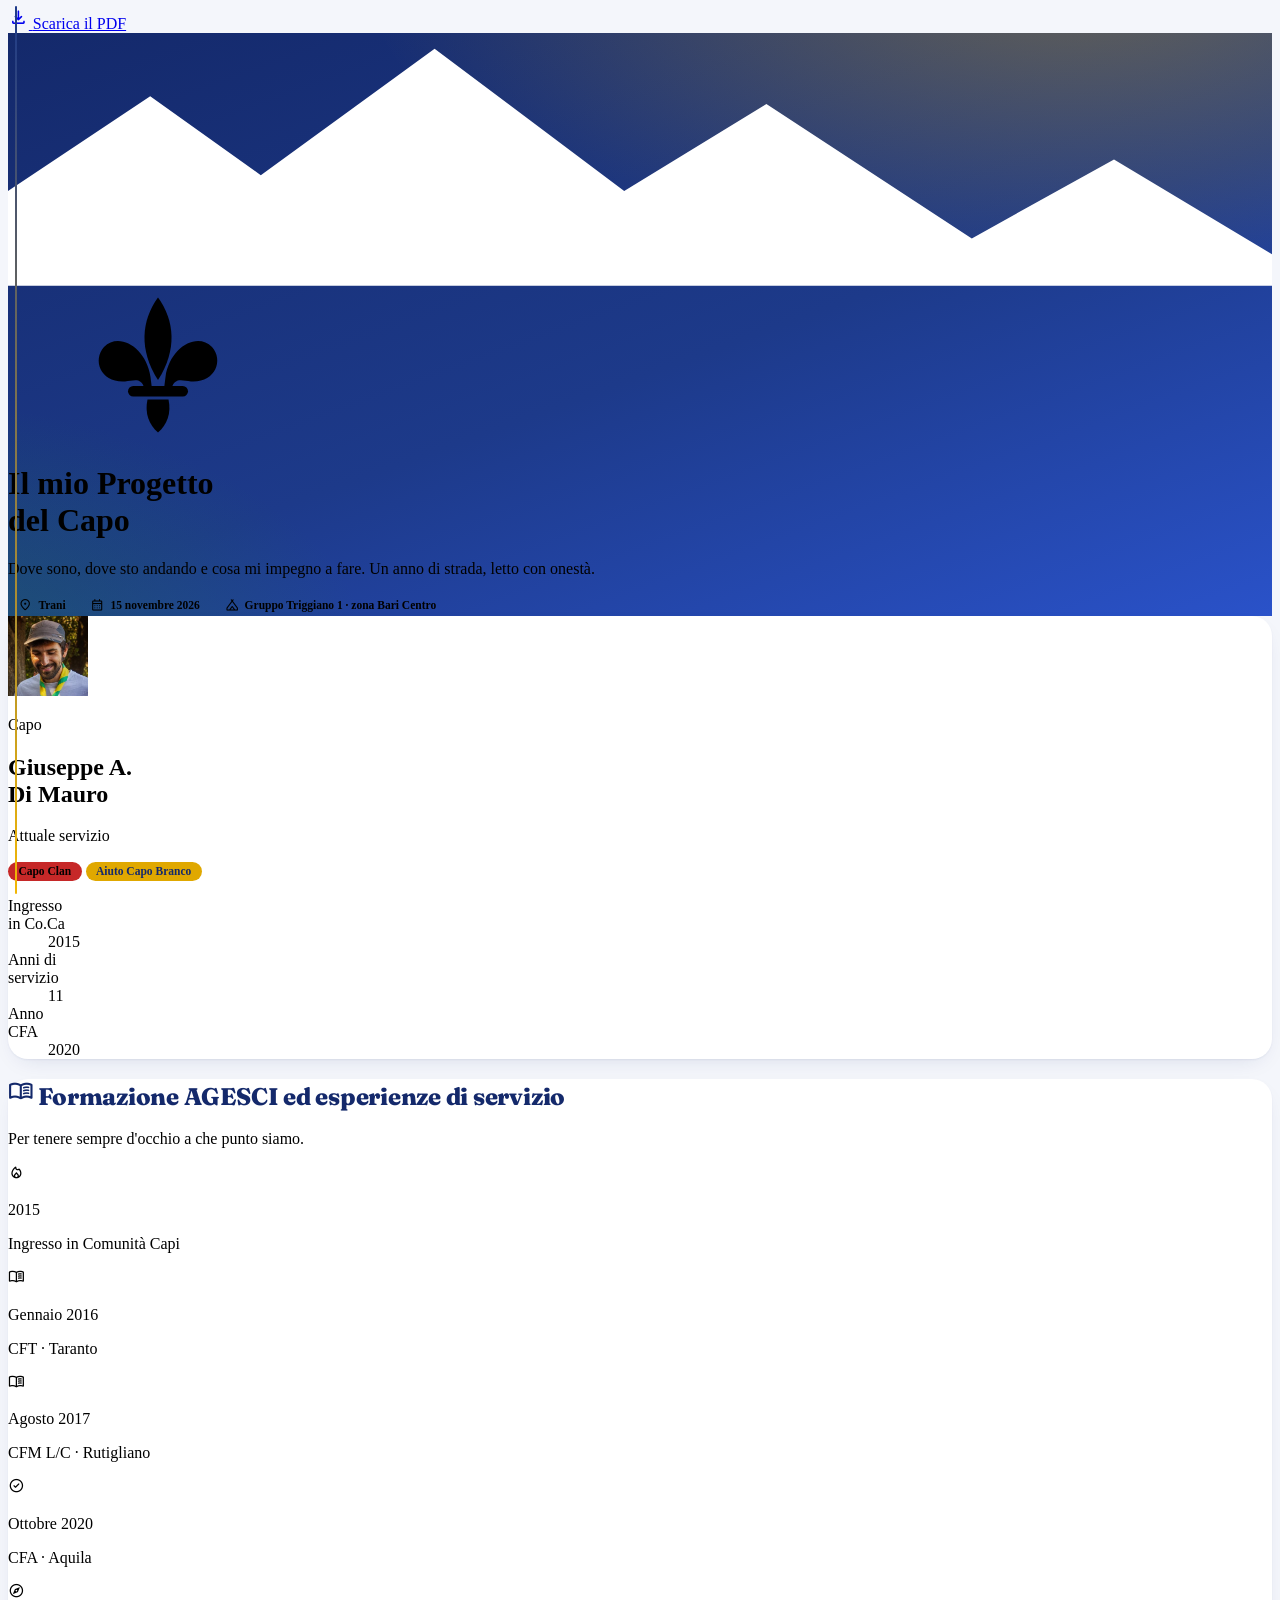
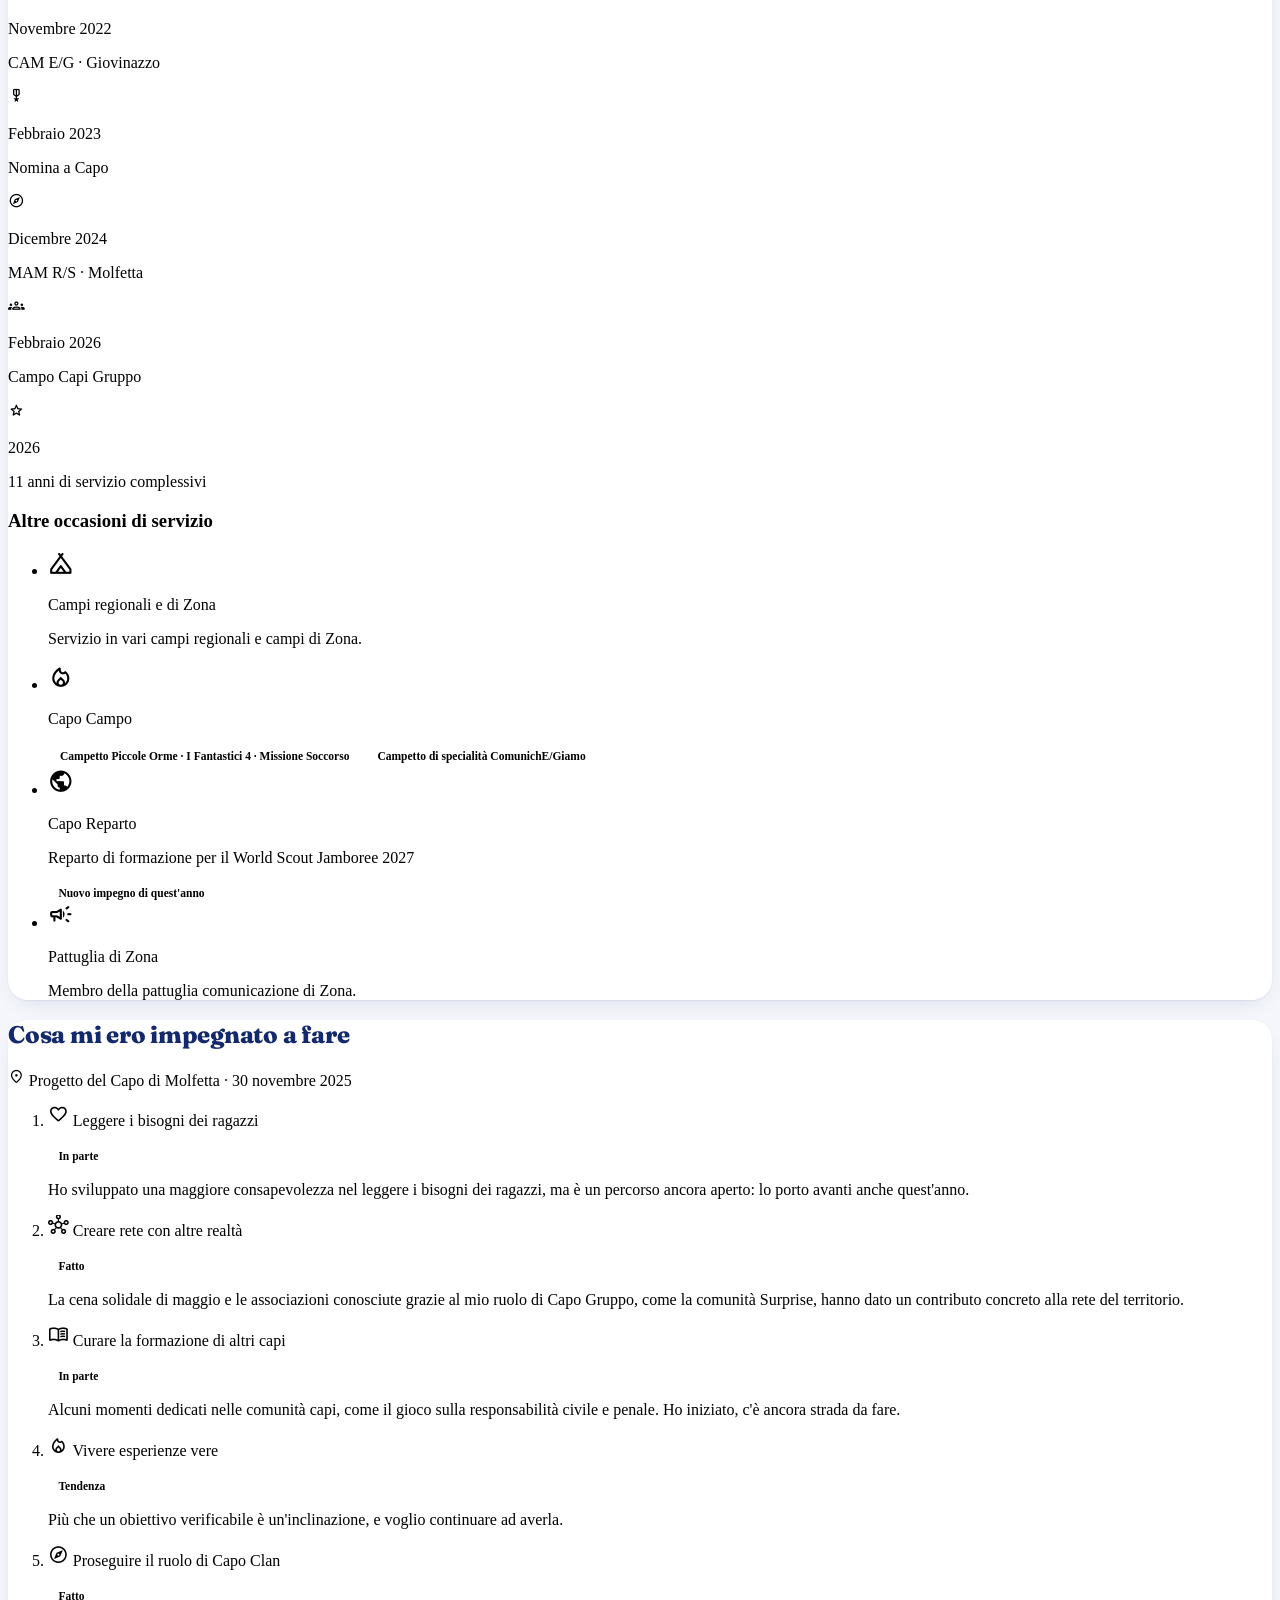
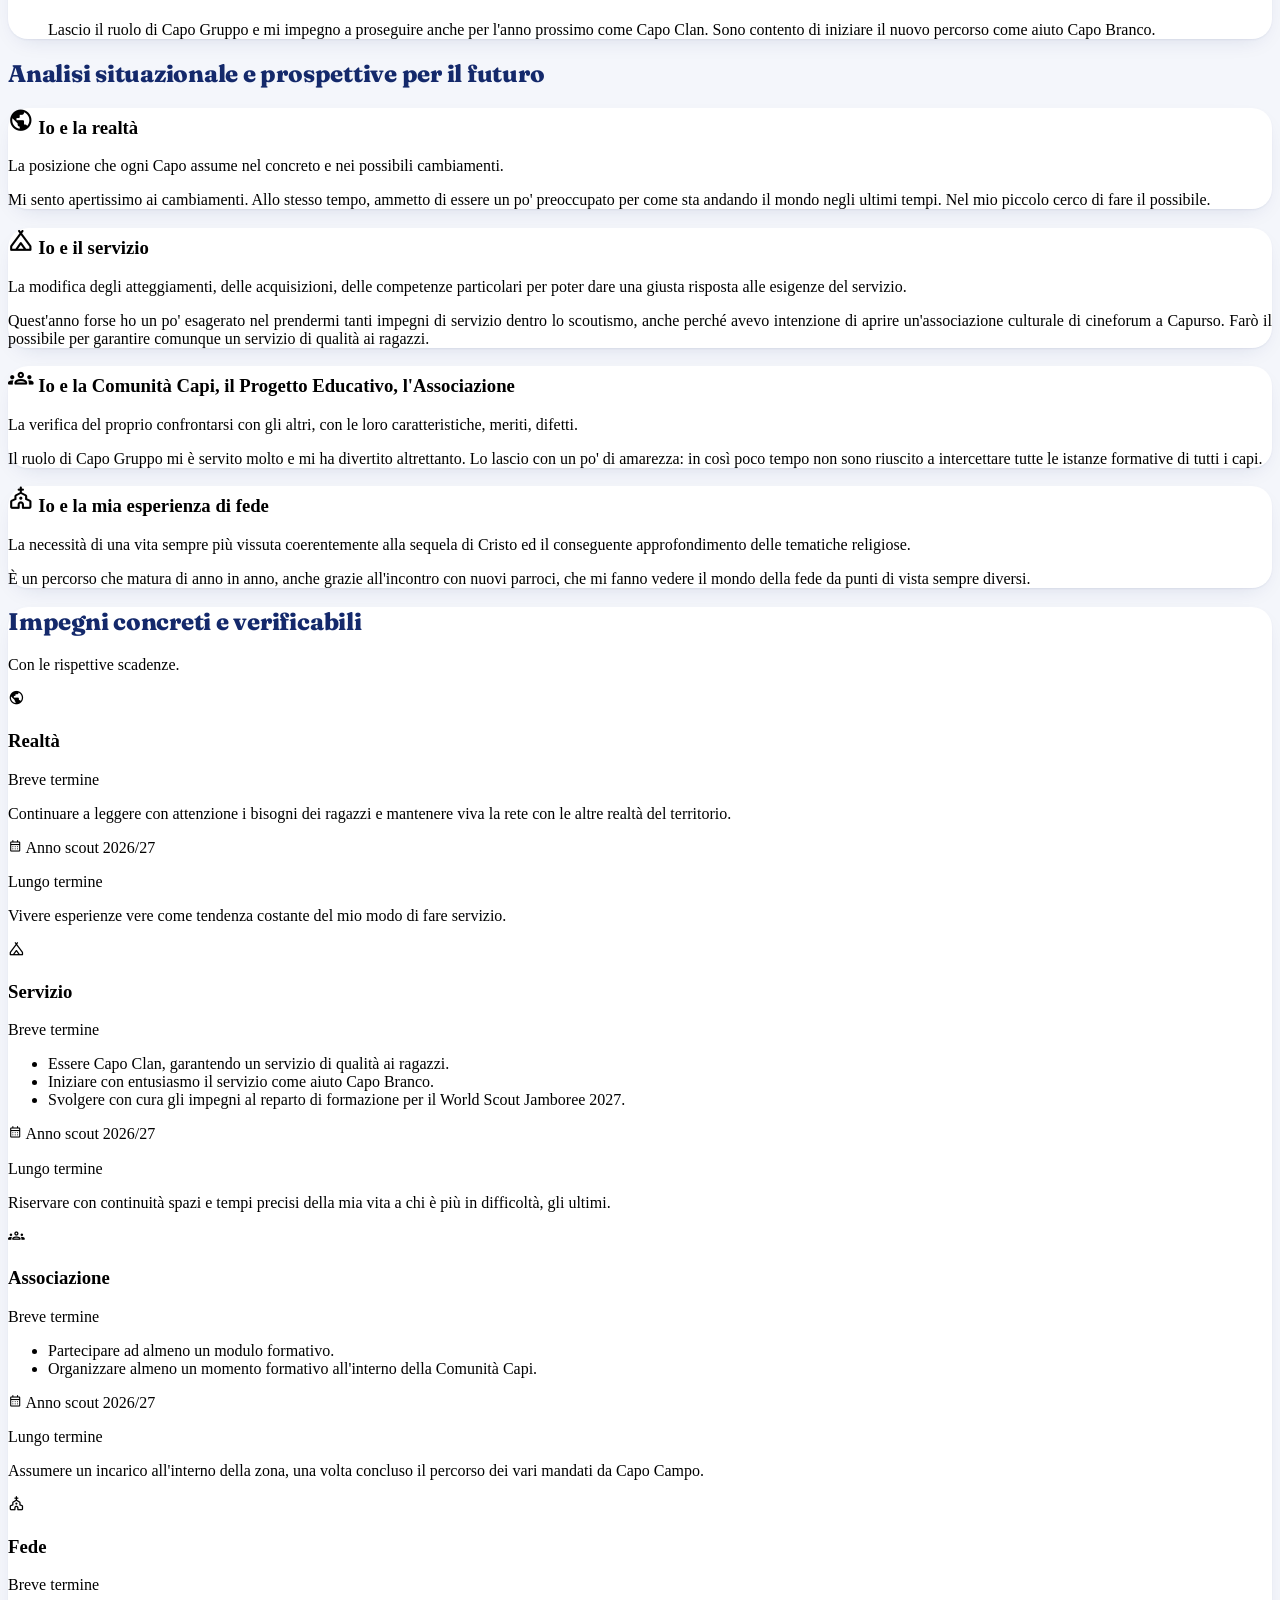
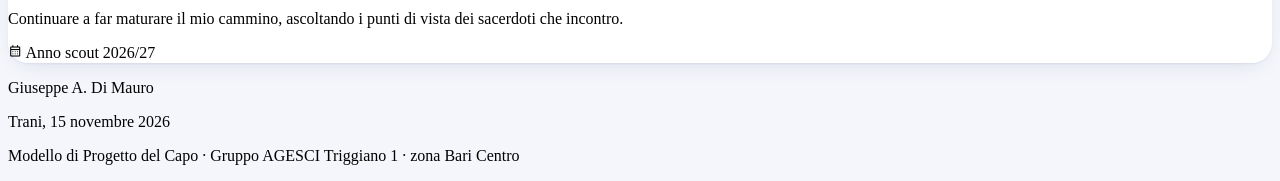
==== commit 07aa304e: "Pattuglia comunicazione di Zona e giallo scuro per Aiuto Capo Branco Co-Authored-By: Claude Sonnet 5" ====
--- a/progetto-del-capo-2026/index.html
+++ b/progetto-del-capo-2026/index.html
@@ -87,7 +87,7 @@
 
 <!-- ======== BARRA AZIONI ======== -->
 <div class="no-print fixed bottom-4 inset-x-0 z-50 flex justify-center px-4 pointer-events-none">
-  <a id="btnPdf" href="Progetto-del-Capo-2026-Giuseppe-Di-Mauro.pdf?v=11" download="Progetto-del-Capo-2026-Giuseppe-Di-Mauro.pdf" class="pointer-events-auto flex items-center gap-2 bg-gold text-navy font-bold px-5 py-3 rounded-full shadow-xl shadow-navy/30 active:scale-95 transition">
+  <a id="btnPdf" href="Progetto-del-Capo-2026-Giuseppe-Di-Mauro.pdf?v=12" download="Progetto-del-Capo-2026-Giuseppe-Di-Mauro.pdf" class="pointer-events-auto flex items-center gap-2 bg-gold text-navy font-bold px-5 py-3 rounded-full shadow-xl shadow-navy/30 active:scale-95 transition">
     <span class="ms " style="font-size:1.3rem" aria-hidden="true">download</span>
     <span>Scarica il PDF</span>
   </a>
@@ -128,7 +128,7 @@
           <p class="text-sm text-slate-600 mt-1">Attuale servizio</p>
           <div class="mt-1.5 flex flex-wrap gap-2">
             <span class="chip text-white" style="background:#c62828">Capo Clan</span>
-            <span class="chip text-white" style="background:#a16207">Aiuto Capo Branco</span>
+            <span class="chip" style="background:#e0a800;color:#14296b">Aiuto Capo Branco</span>
           </div>
         </div>
       </div>
@@ -213,6 +213,10 @@
             <p class="text-sm text-slate-700 text-left mt-1" style="text-align:left;hyphens:manual">Reparto di formazione per il World Scout Jamboree 2027</p>
             <span class="chip bg-white text-navy ring-1 ring-royal/20 mt-2">Nuovo impegno di quest'anno</span>
           </div>
+        </li>
+        <li class="flex gap-3 rounded-2xl bg-sky/70 p-3">
+          <span class="ms text-royal mt-0.5" style="font-size:1.6rem" aria-hidden="true">campaign</span>
+          <div><p class="font-semibold leading-tight">Pattuglia di Zona</p><p class="text-sm text-slate-600">Membro della pattuglia comunicazione di Zona.</p></div>
         </li>
       </ul>
     </section>
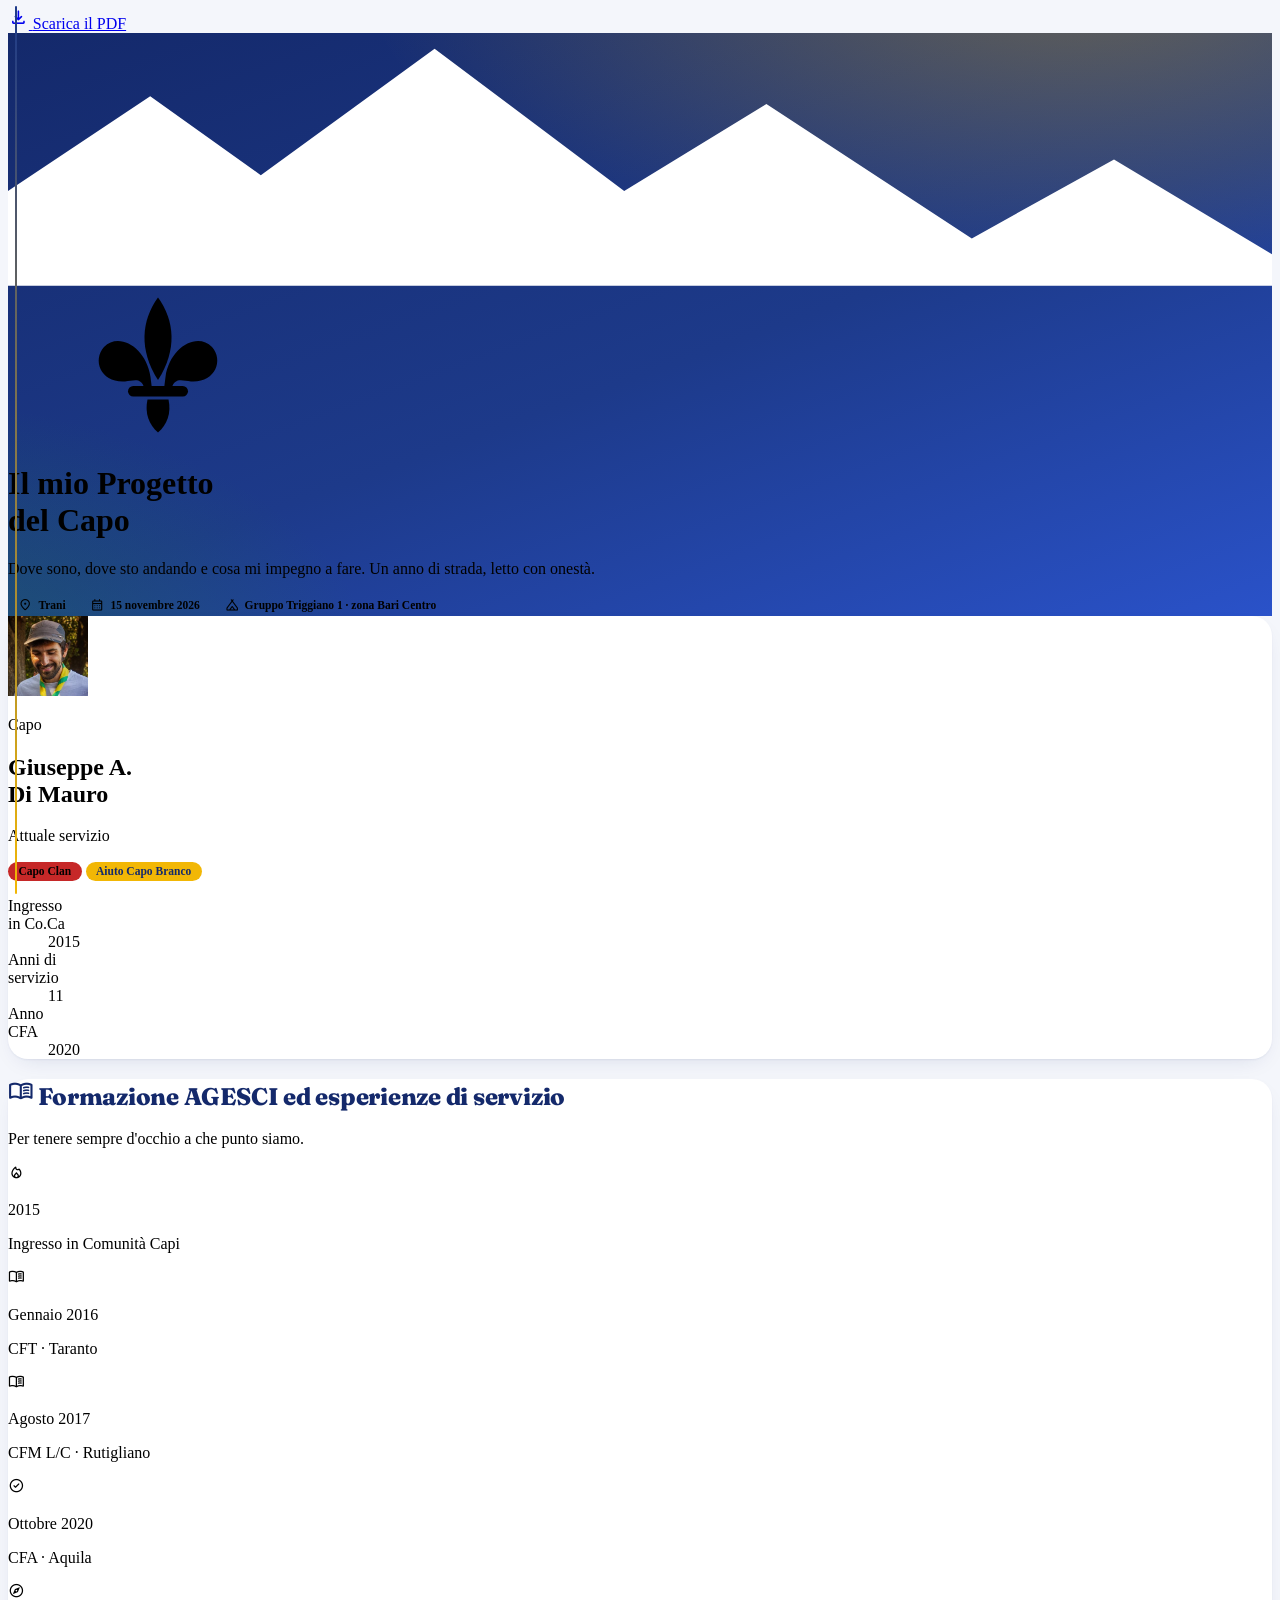
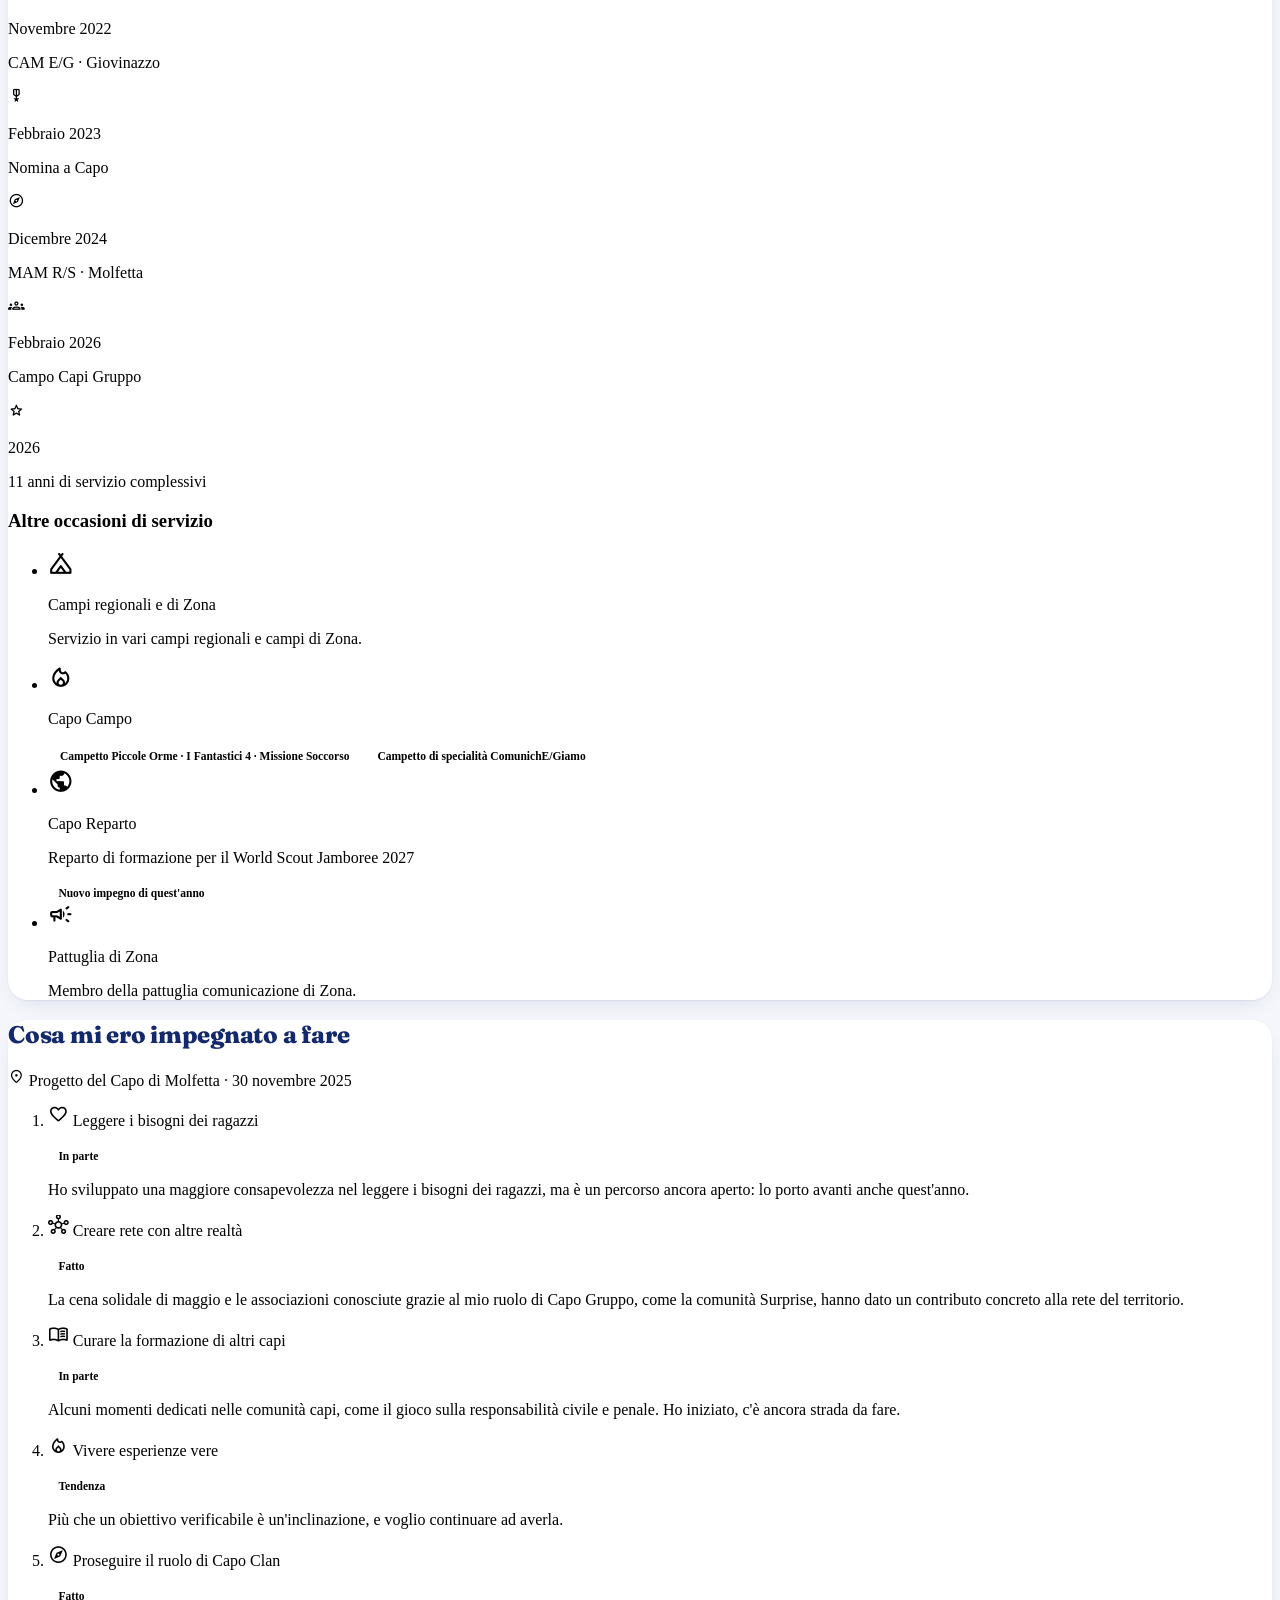
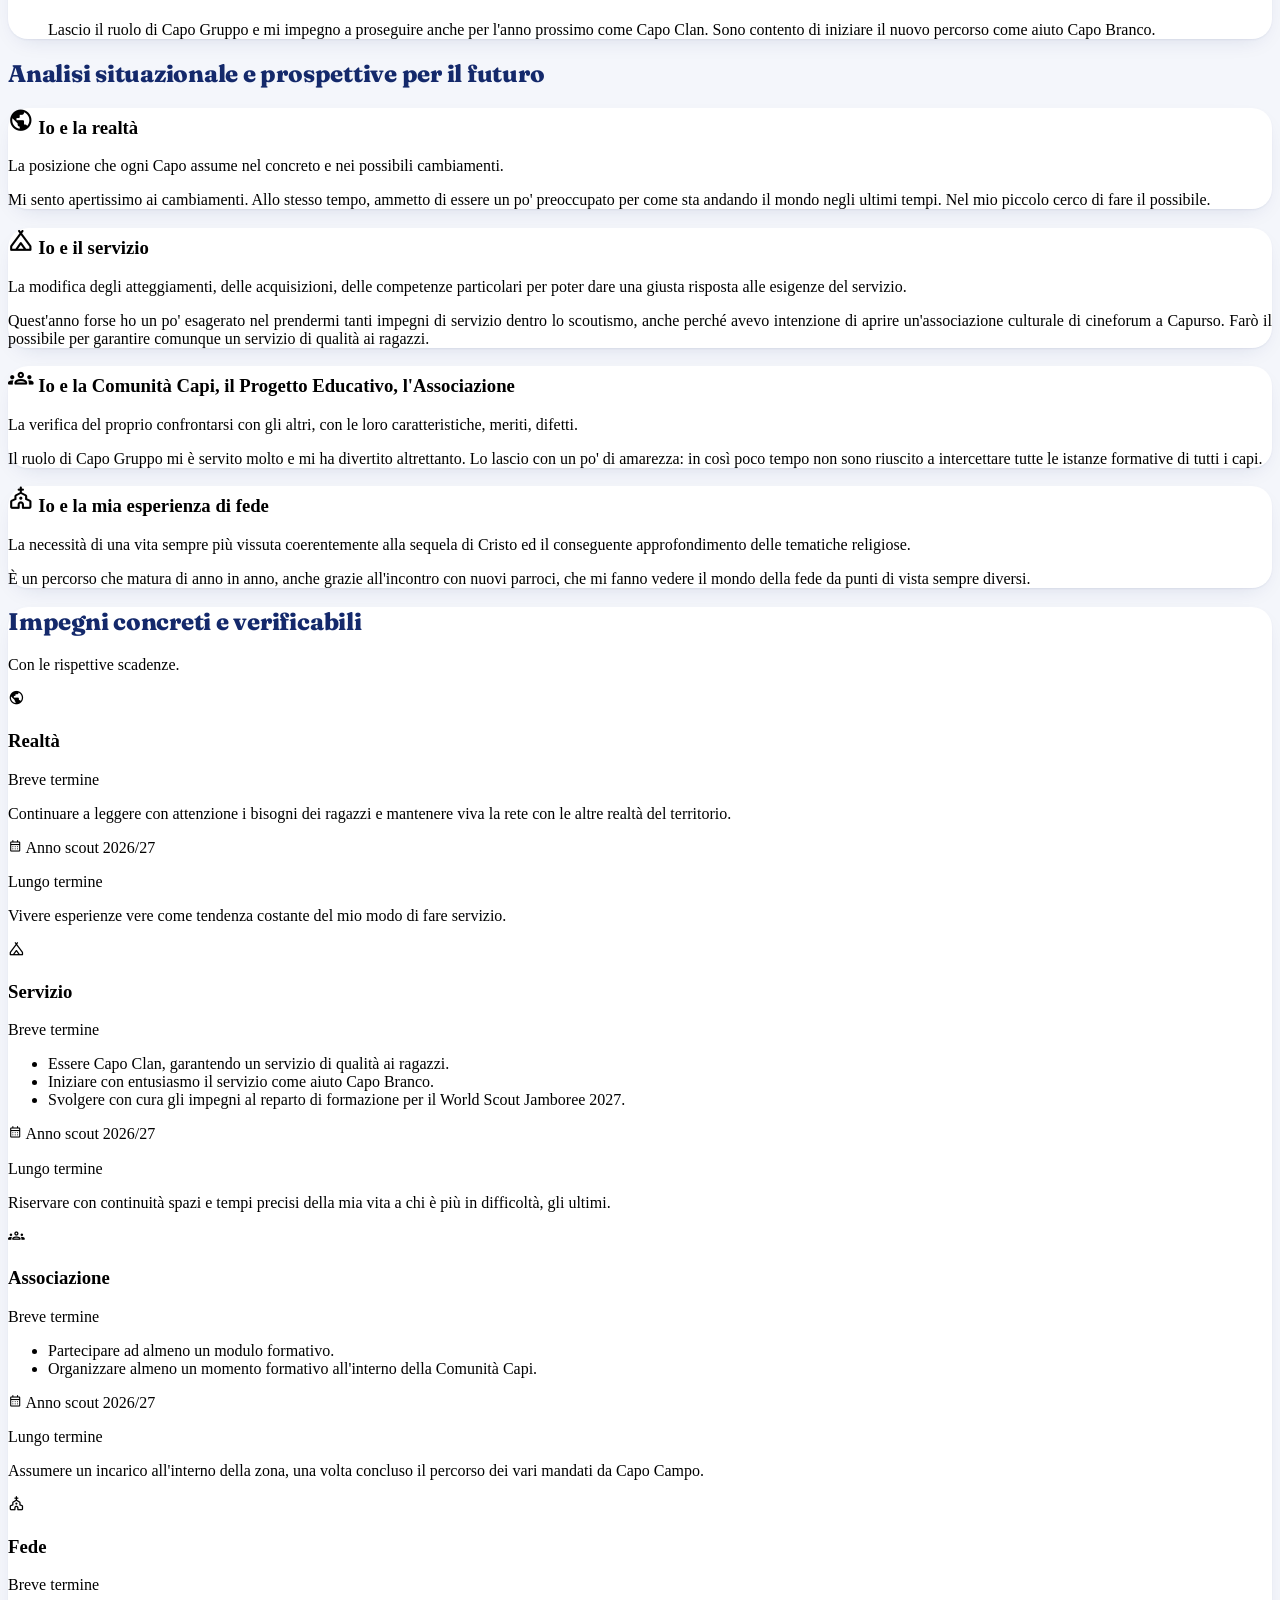
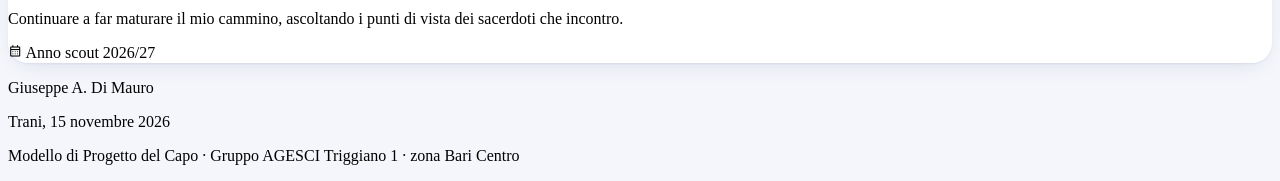
==== commit fa9ac13c: "Aiuto Capo Branco in giallo come il pulsante PDF Co-Authored-By: Claude Sonnet 5.5 <noreply@anthropi" ====
--- a/progetto-del-capo-2026/index.html
+++ b/progetto-del-capo-2026/index.html
@@ -87,7 +87,7 @@
 
 <!-- ======== BARRA AZIONI ======== -->
 <div class="no-print fixed bottom-4 inset-x-0 z-50 flex justify-center px-4 pointer-events-none">
-  <a id="btnPdf" href="Progetto-del-Capo-2026-Giuseppe-Di-Mauro.pdf?v=12" download="Progetto-del-Capo-2026-Giuseppe-Di-Mauro.pdf" class="pointer-events-auto flex items-center gap-2 bg-gold text-navy font-bold px-5 py-3 rounded-full shadow-xl shadow-navy/30 active:scale-95 transition">
+  <a id="btnPdf" href="Progetto-del-Capo-2026-Giuseppe-Di-Mauro.pdf?v=13" download="Progetto-del-Capo-2026-Giuseppe-Di-Mauro.pdf" class="pointer-events-auto flex items-center gap-2 bg-gold text-navy font-bold px-5 py-3 rounded-full shadow-xl shadow-navy/30 active:scale-95 transition">
     <span class="ms " style="font-size:1.3rem" aria-hidden="true">download</span>
     <span>Scarica il PDF</span>
   </a>
@@ -128,7 +128,7 @@
           <p class="text-sm text-slate-600 mt-1">Attuale servizio</p>
           <div class="mt-1.5 flex flex-wrap gap-2">
             <span class="chip text-white" style="background:#c62828">Capo Clan</span>
-            <span class="chip" style="background:#e0a800;color:#14296b">Aiuto Capo Branco</span>
+            <span class="chip" style="background:#f2b705;color:#14296b">Aiuto Capo Branco</span>
           </div>
         </div>
       </div>
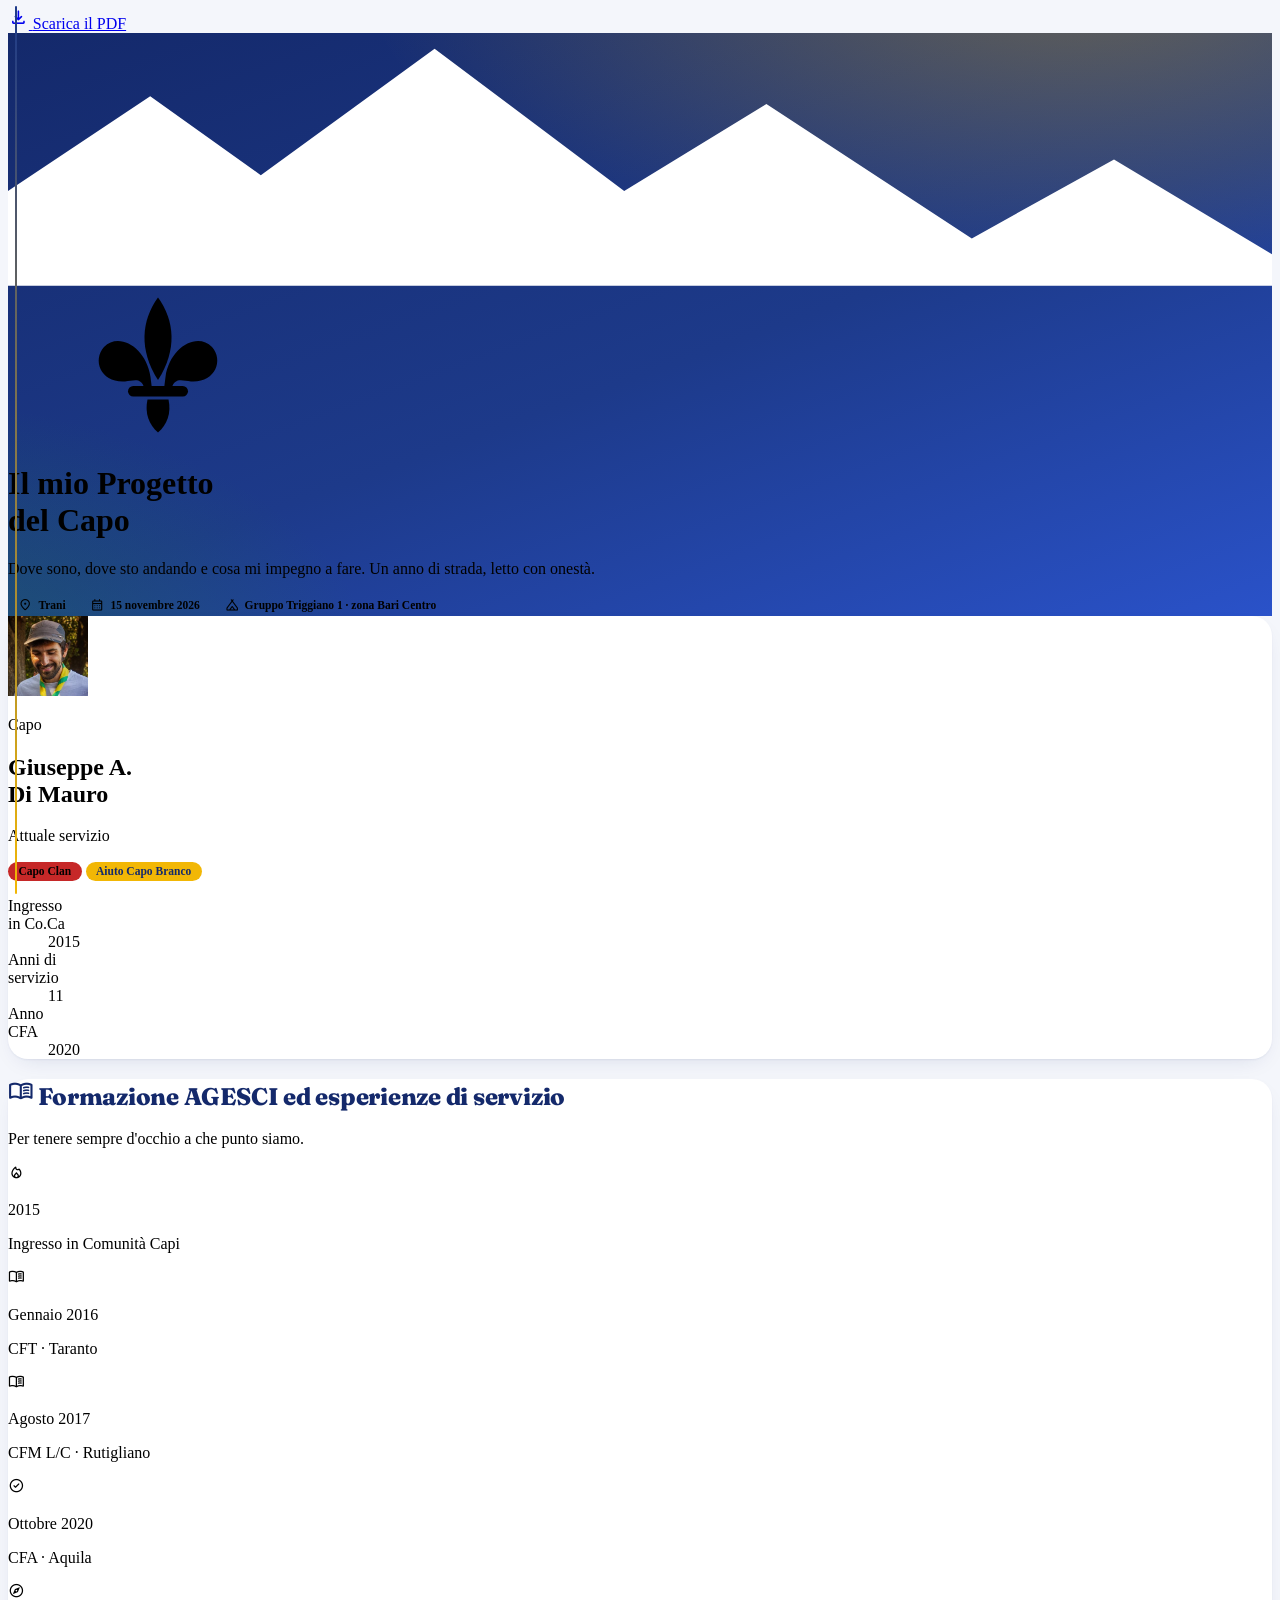
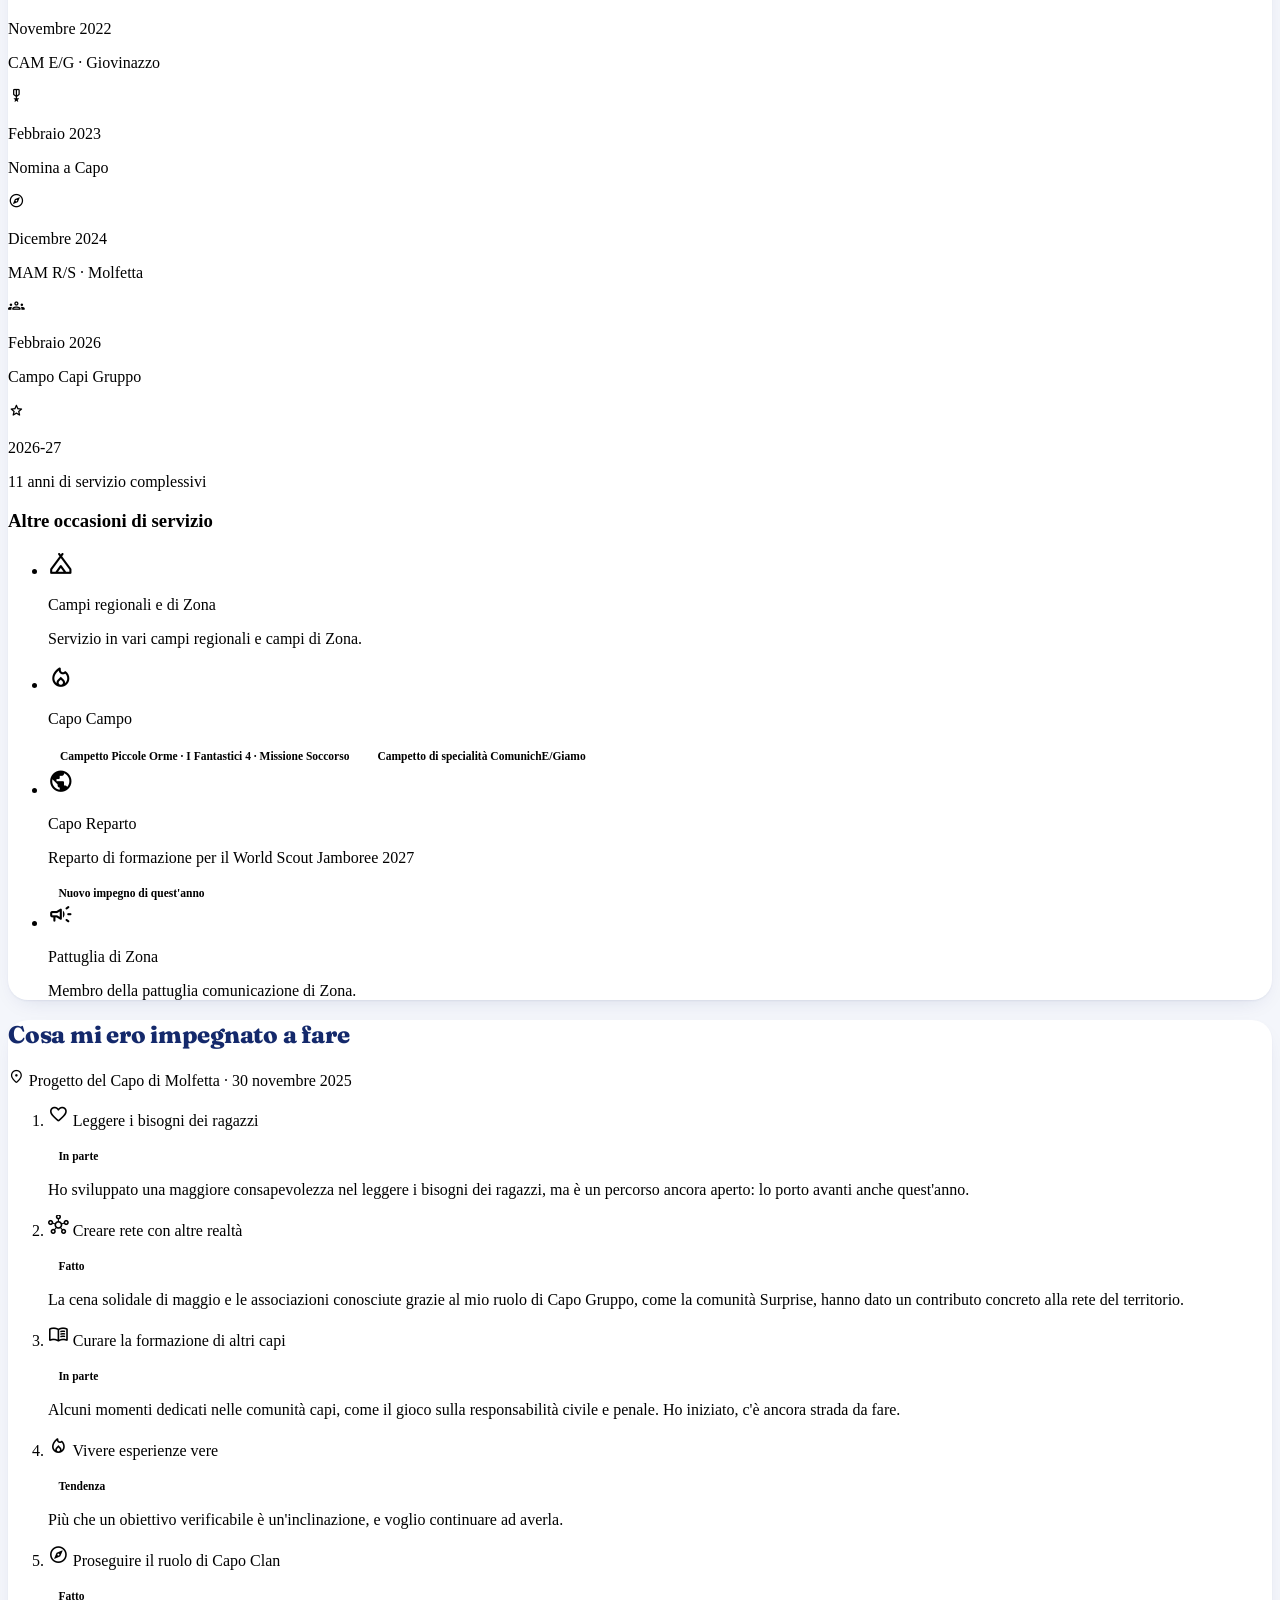
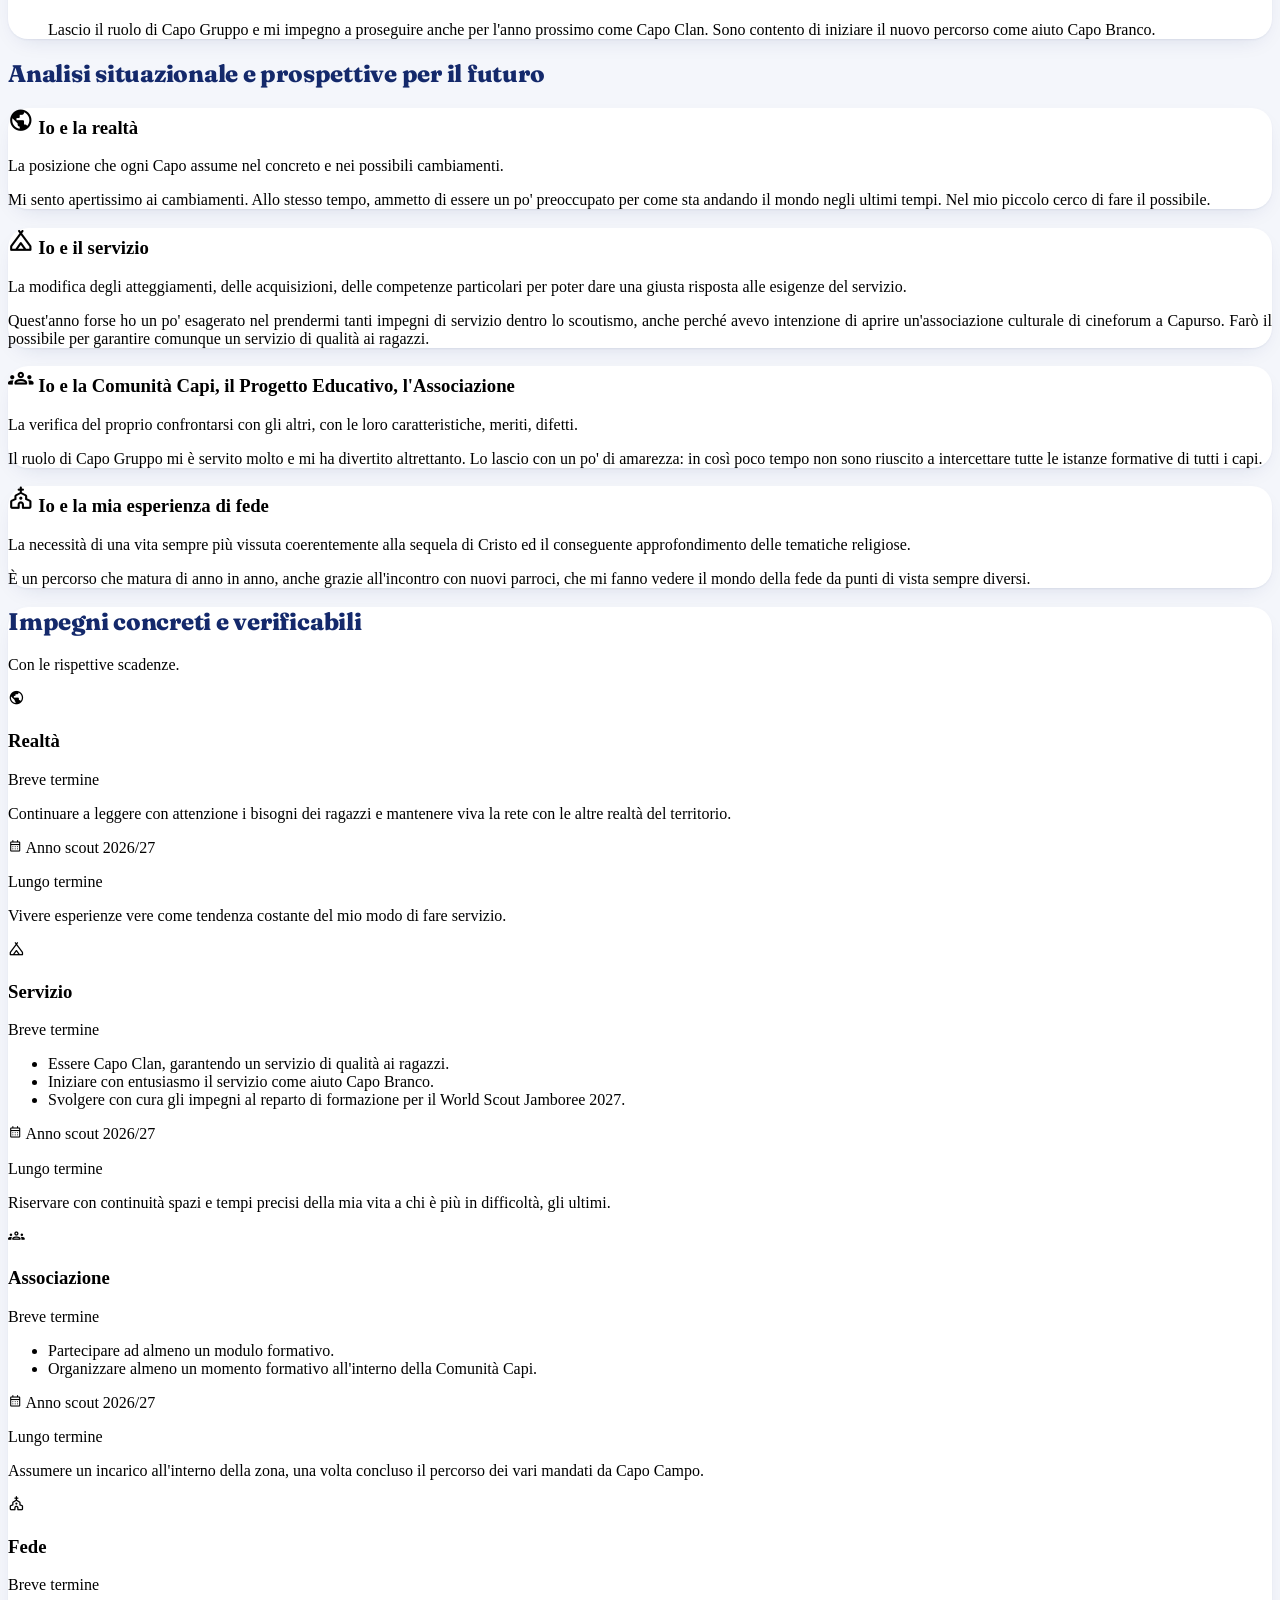
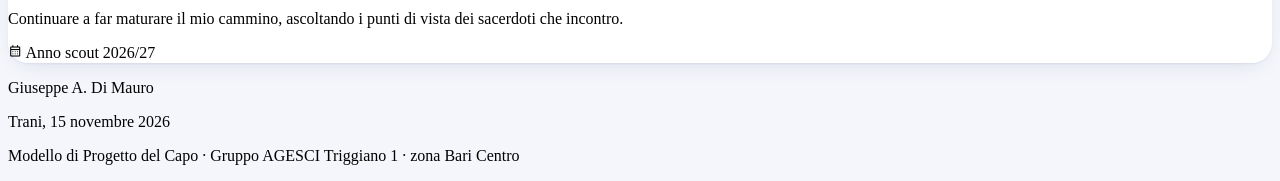
==== commit 8d174d5a: "Timeline: 2026-27 Co-Authored-By: Claude Sonnet 5.5 <noreply@anthropic.com> Claude-Session: https://" ====
--- a/progetto-del-capo-2026/index.html
+++ b/progetto-del-capo-2026/index.html
@@ -87,7 +87,7 @@
 
 <!-- ======== BARRA AZIONI ======== -->
 <div class="no-print fixed bottom-4 inset-x-0 z-50 flex justify-center px-4 pointer-events-none">
-  <a id="btnPdf" href="Progetto-del-Capo-2026-Giuseppe-Di-Mauro.pdf?v=13" download="Progetto-del-Capo-2026-Giuseppe-Di-Mauro.pdf" class="pointer-events-auto flex items-center gap-2 bg-gold text-navy font-bold px-5 py-3 rounded-full shadow-xl shadow-navy/30 active:scale-95 transition">
+  <a id="btnPdf" href="Progetto-del-Capo-2026-Giuseppe-Di-Mauro.pdf?v=14" download="Progetto-del-Capo-2026-Giuseppe-Di-Mauro.pdf" class="pointer-events-auto flex items-center gap-2 bg-gold text-navy font-bold px-5 py-3 rounded-full shadow-xl shadow-navy/30 active:scale-95 transition">
     <span class="ms " style="font-size:1.3rem" aria-hidden="true">download</span>
     <span>Scarica il PDF</span>
   </a>
@@ -187,7 +187,7 @@
         </div>
         <div class="relative">
           <span class="absolute -left-10 top-0 w-8 h-8 rounded-full bg-royal text-white flex items-center justify-center"><span class="ms" style="font-size:1.05rem" aria-hidden="true">star</span></span>
-          <p class="text-xs font-bold text-royal">2026</p>
+          <p class="text-xs font-bold text-royal">2026-27</p>
           <p class="font-semibold">11 anni di servizio complessivi</p>
         </div>
       </div>
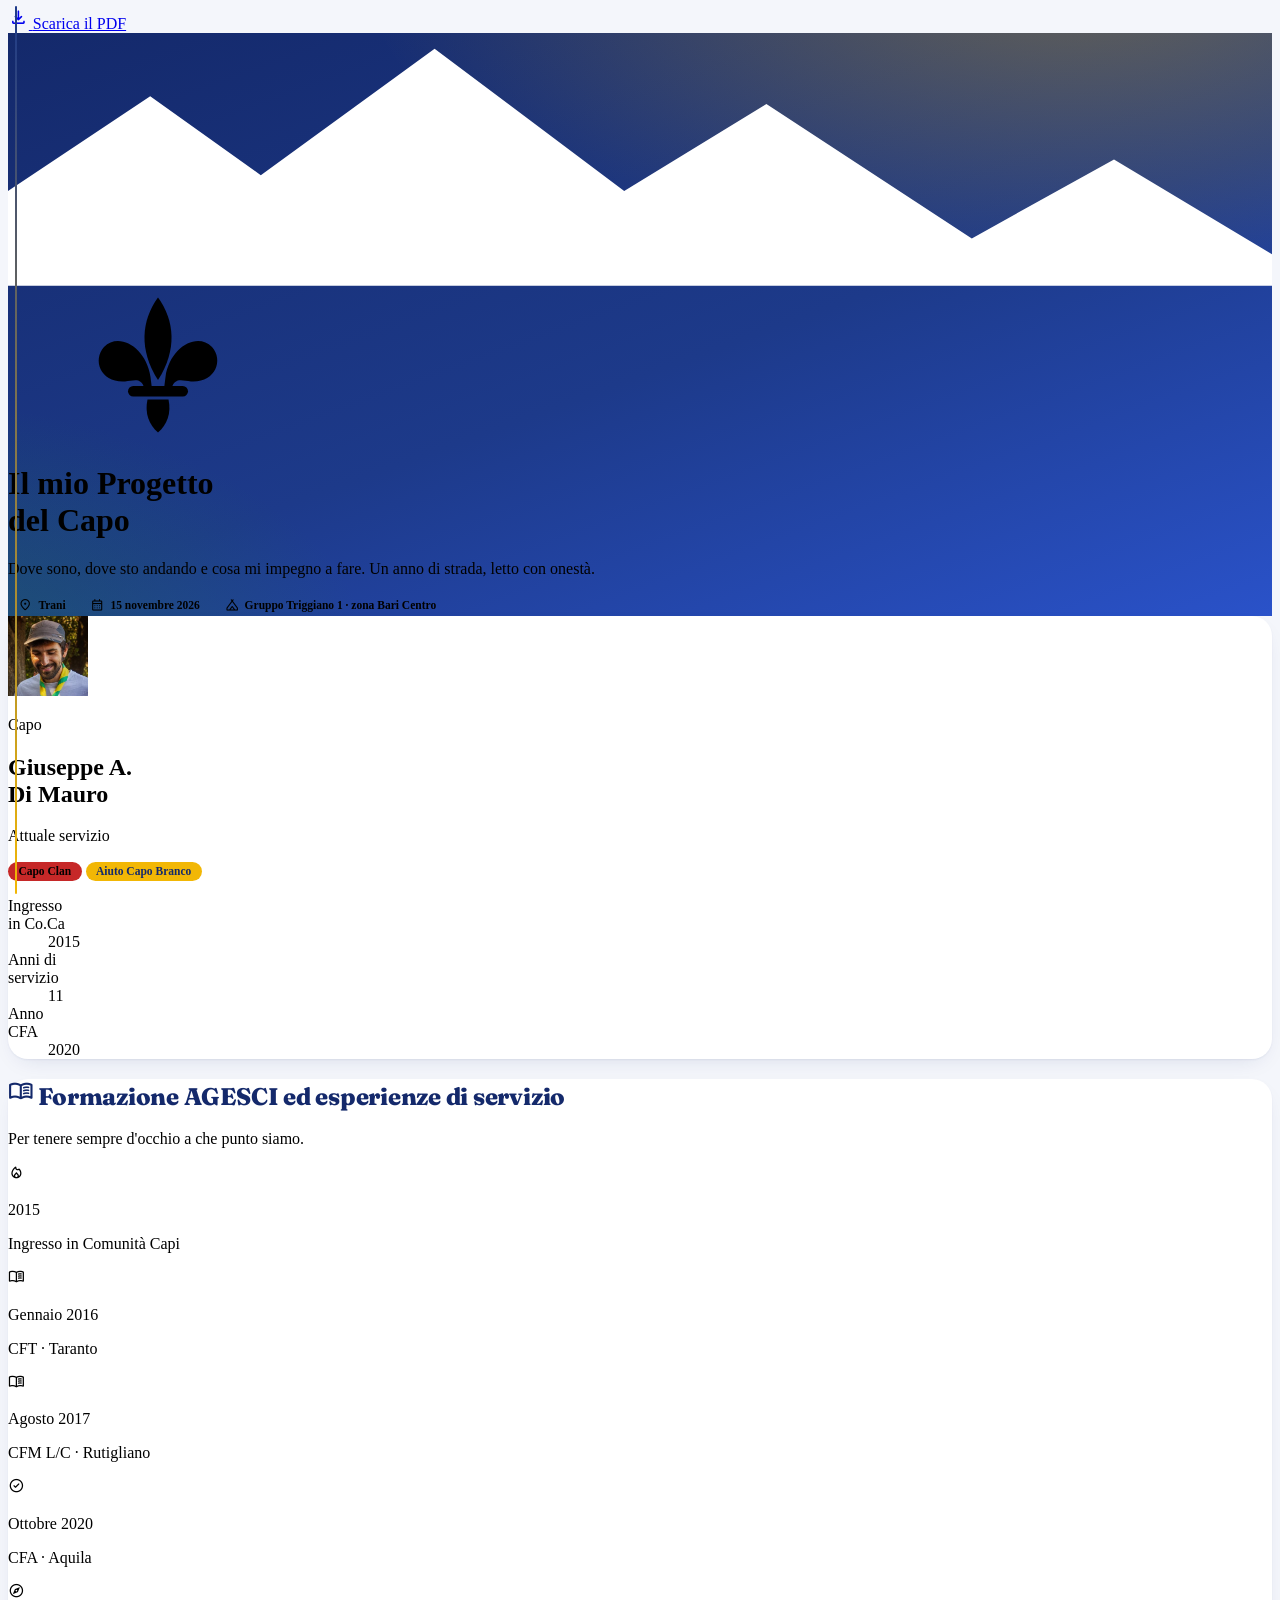
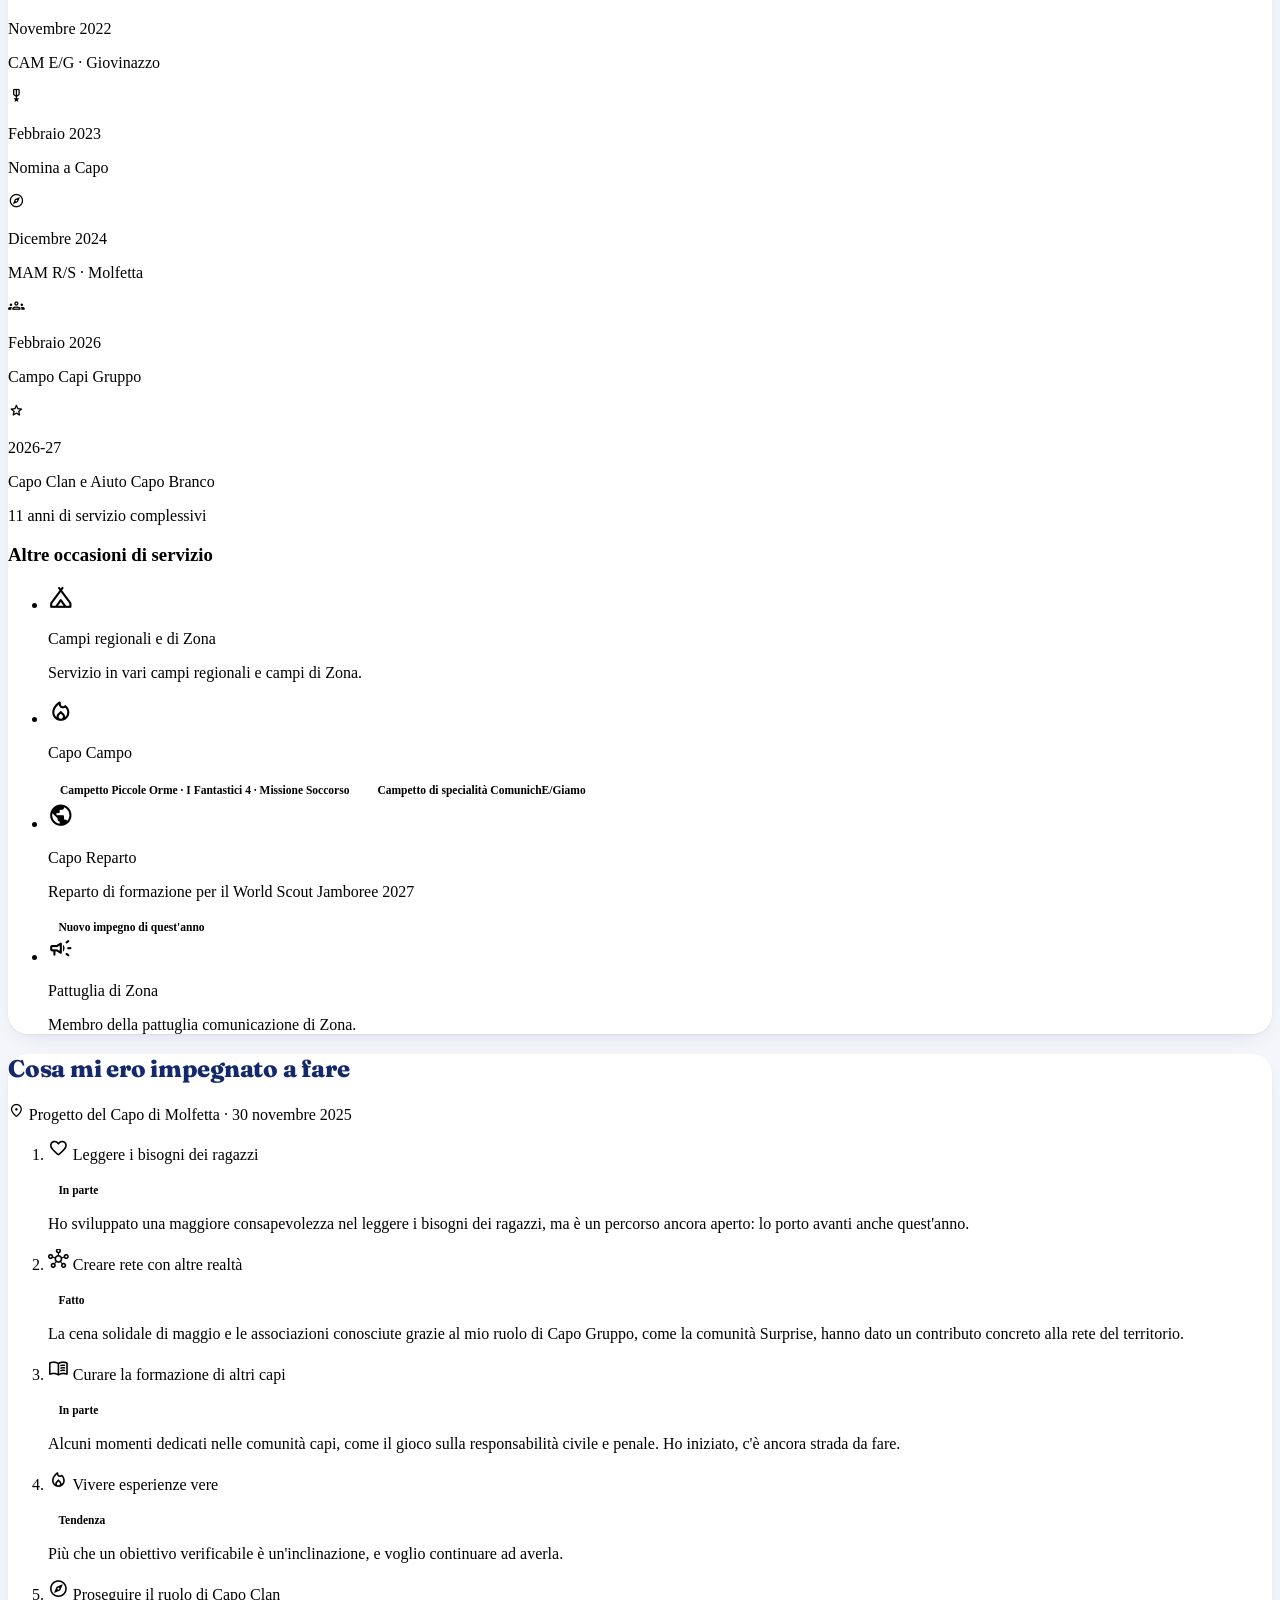
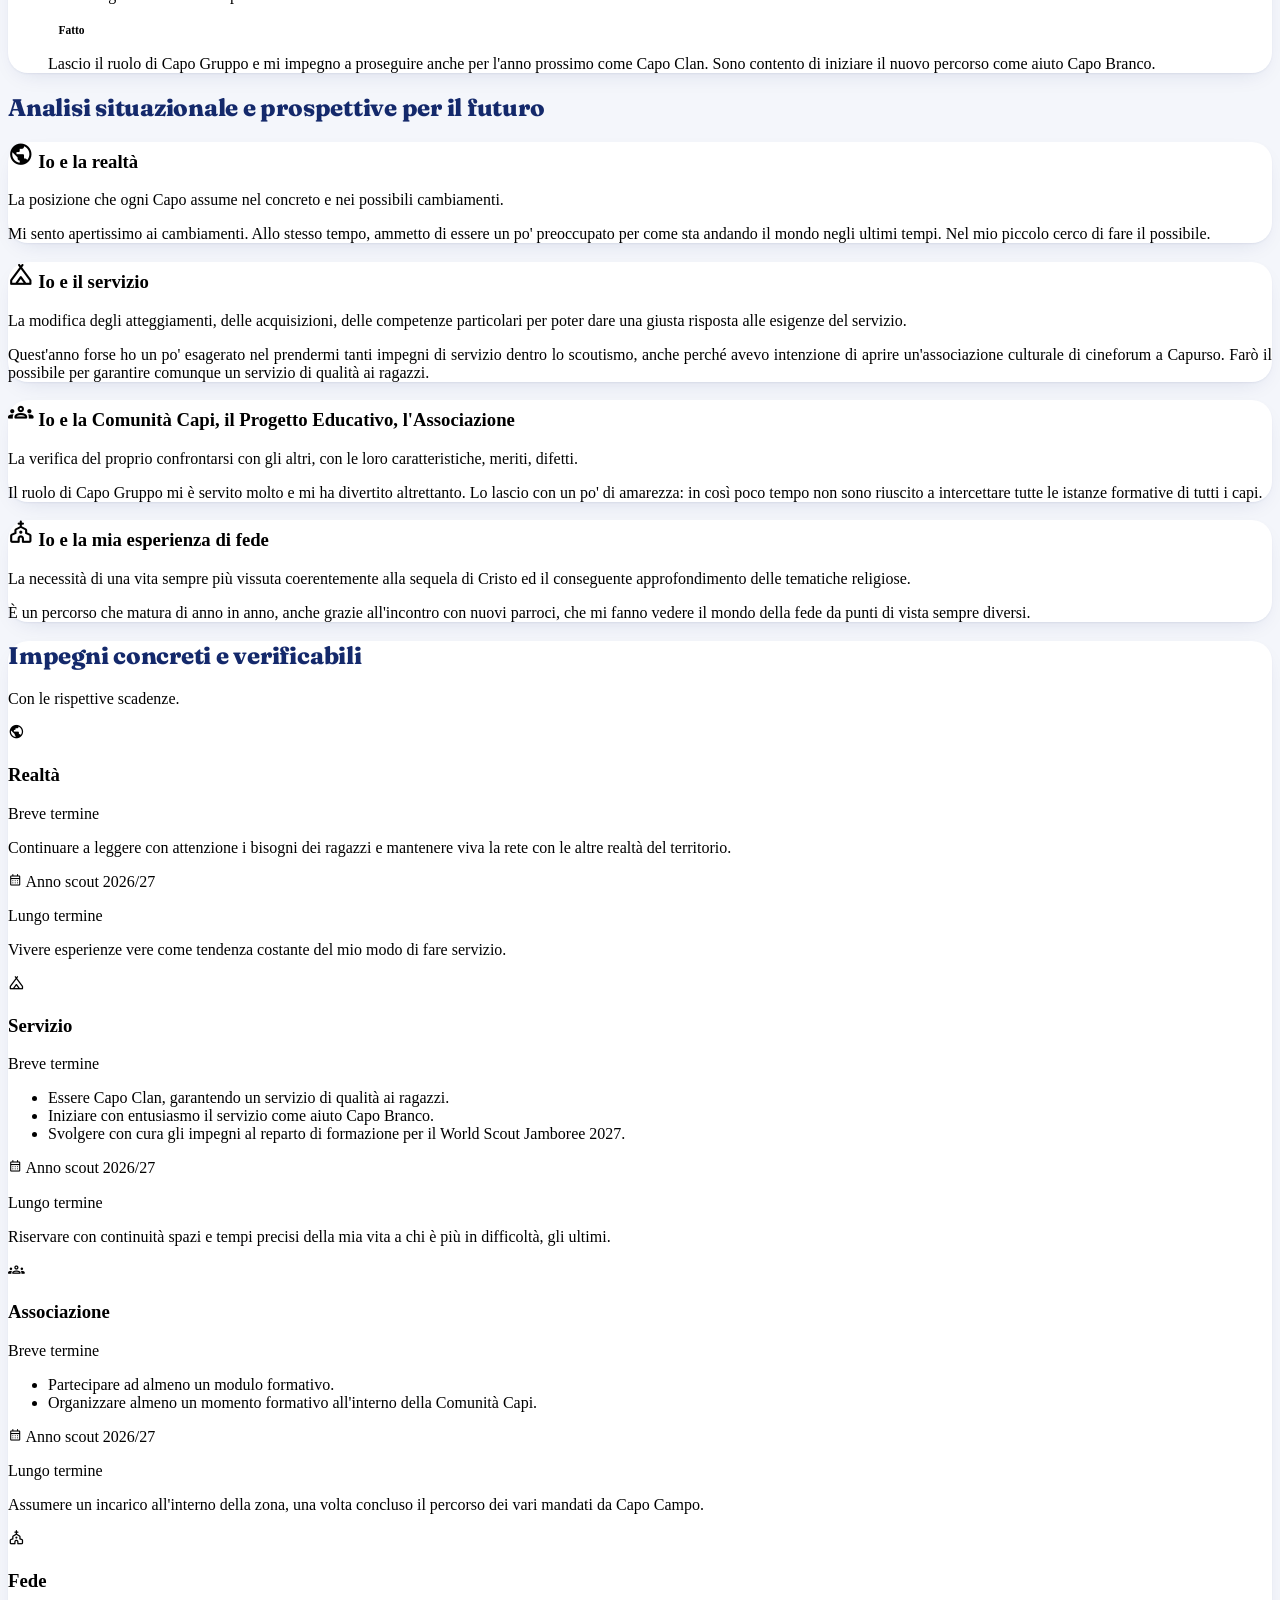
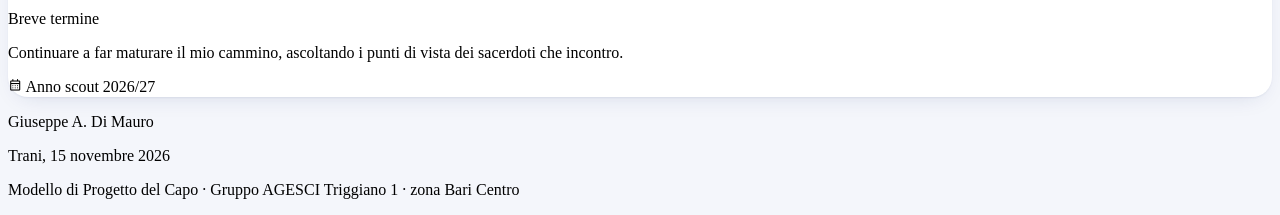
==== commit 480f3066: "Timeline 2026-27: incarichi dell'anno; card analisi non spezzate nel PDF Co-Authored-By: Claude Sonn" ====
--- a/progetto-del-capo-2026/index.html
+++ b/progetto-del-capo-2026/index.html
@@ -87,7 +87,7 @@
 
 <!-- ======== BARRA AZIONI ======== -->
 <div class="no-print fixed bottom-4 inset-x-0 z-50 flex justify-center px-4 pointer-events-none">
-  <a id="btnPdf" href="Progetto-del-Capo-2026-Giuseppe-Di-Mauro.pdf?v=14" download="Progetto-del-Capo-2026-Giuseppe-Di-Mauro.pdf" class="pointer-events-auto flex items-center gap-2 bg-gold text-navy font-bold px-5 py-3 rounded-full shadow-xl shadow-navy/30 active:scale-95 transition">
+  <a id="btnPdf" href="Progetto-del-Capo-2026-Giuseppe-Di-Mauro.pdf?v=15" download="Progetto-del-Capo-2026-Giuseppe-Di-Mauro.pdf" class="pointer-events-auto flex items-center gap-2 bg-gold text-navy font-bold px-5 py-3 rounded-full shadow-xl shadow-navy/30 active:scale-95 transition">
     <span class="ms " style="font-size:1.3rem" aria-hidden="true">download</span>
     <span>Scarica il PDF</span>
   </a>
@@ -188,7 +188,8 @@
         <div class="relative">
           <span class="absolute -left-10 top-0 w-8 h-8 rounded-full bg-royal text-white flex items-center justify-center"><span class="ms" style="font-size:1.05rem" aria-hidden="true">star</span></span>
           <p class="text-xs font-bold text-royal">2026-27</p>
-          <p class="font-semibold">11 anni di servizio complessivi</p>
+          <p class="font-semibold">Capo Clan e Aiuto Capo Branco</p>
+          <p class="text-sm text-slate-500">11 anni di servizio complessivi</p>
         </div>
       </div>
 
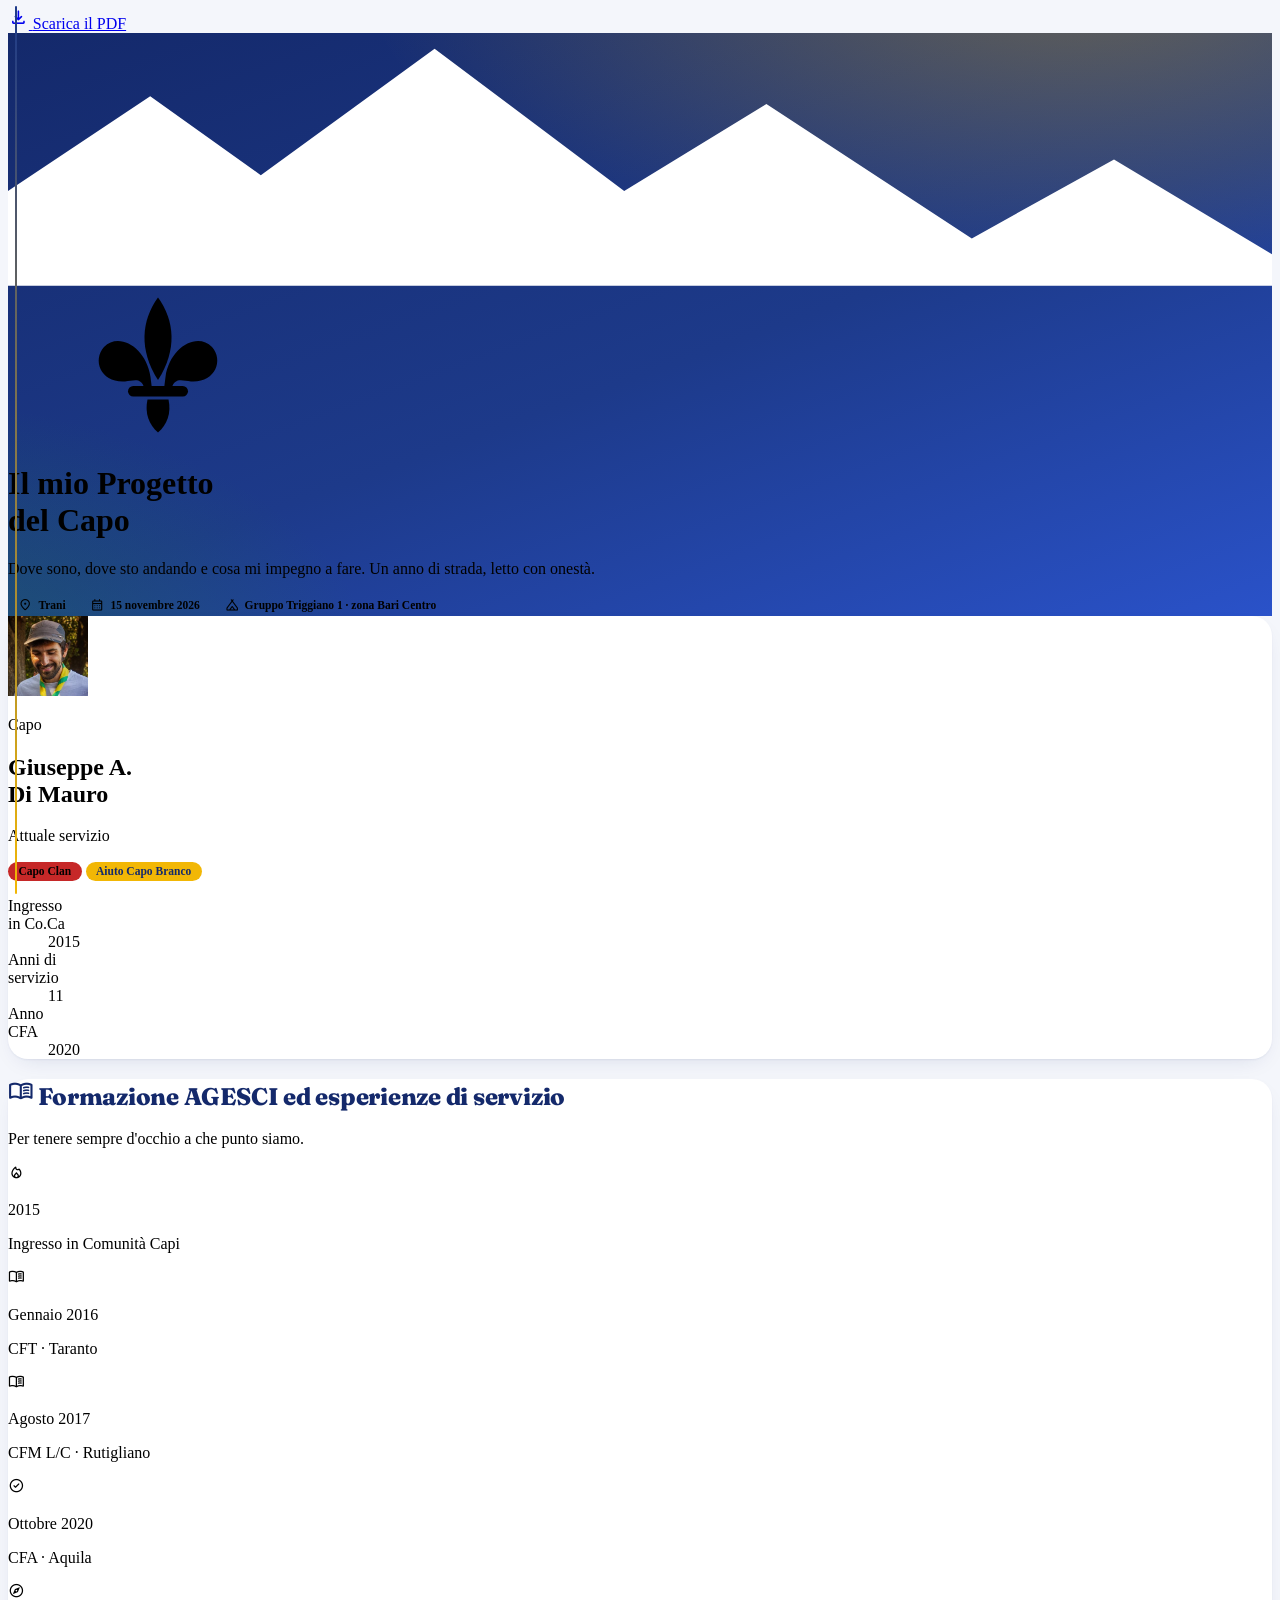
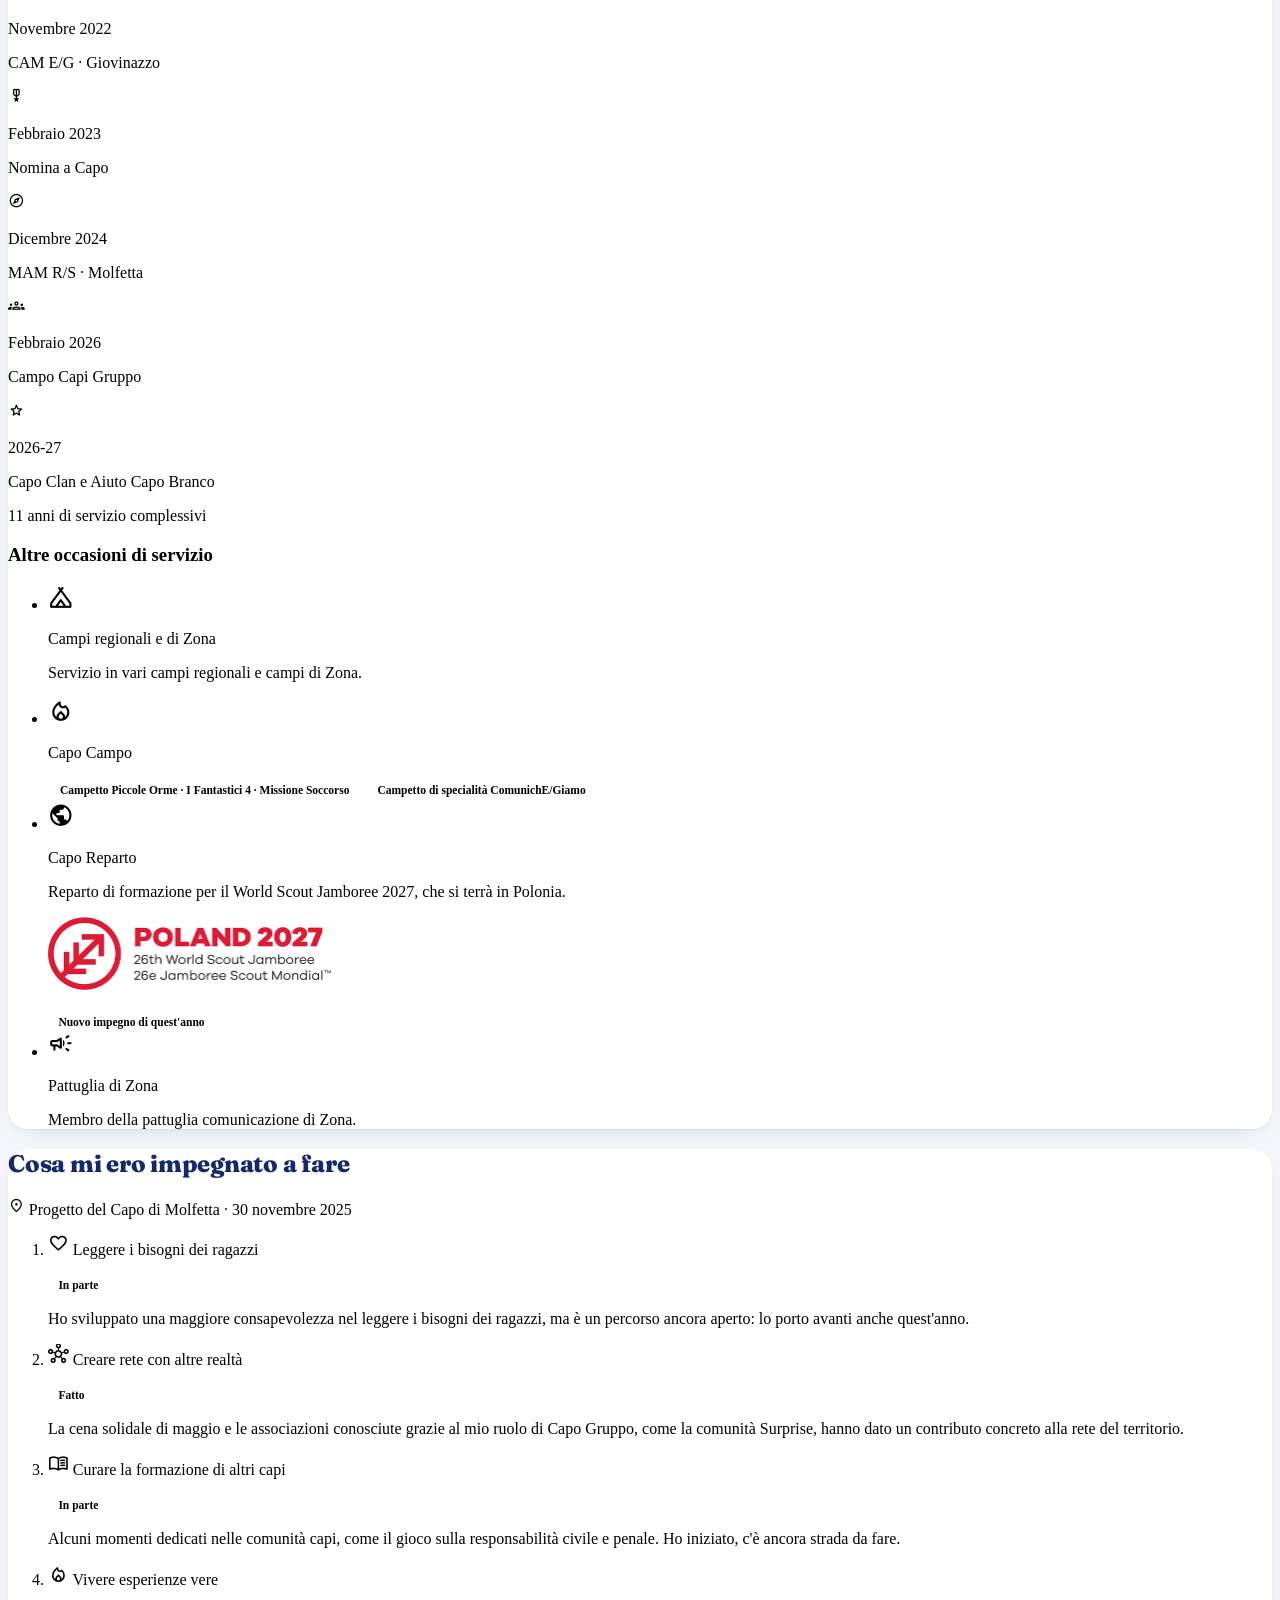
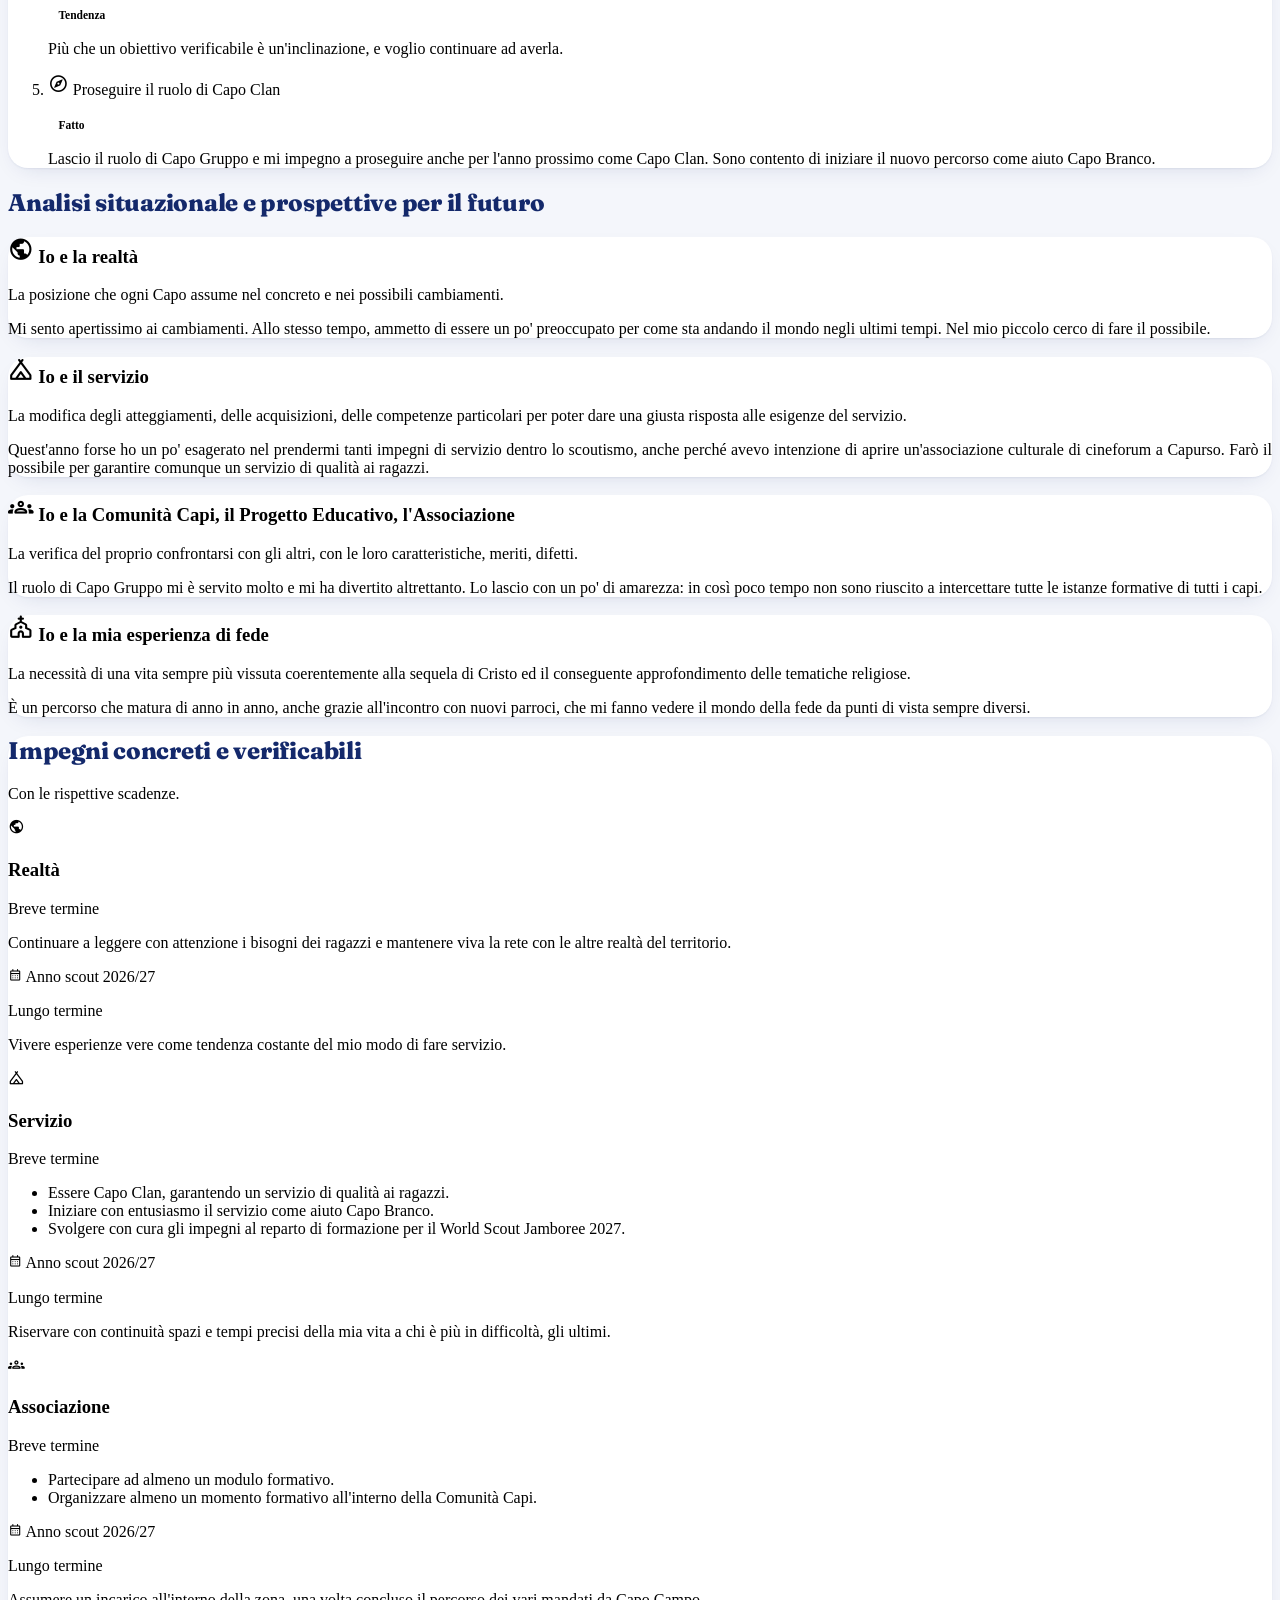
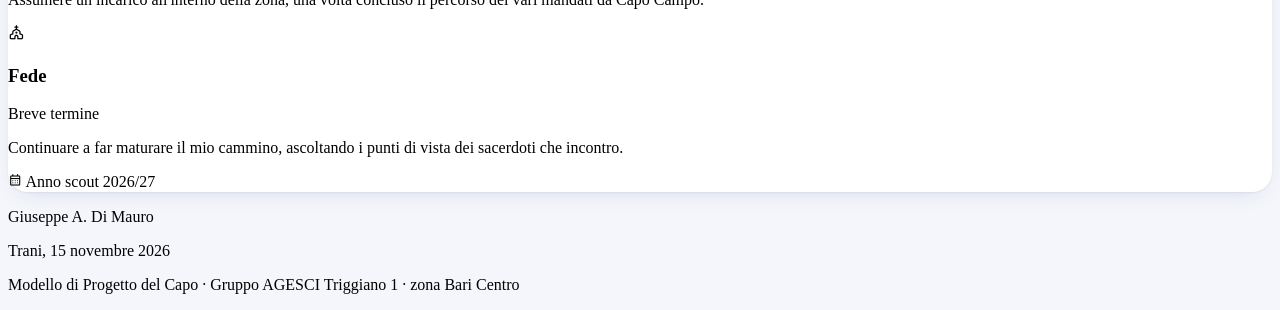
==== commit b56fb851: "Logo Jamboree 2027 e indicazione Polonia (sito e PDF) Co-Authored-By: Claude Sonnet 5.5 <noreply@ant" ====
--- a/progetto-del-capo-2026/index.html
+++ b/progetto-del-capo-2026/index.html
@@ -87,7 +87,7 @@
 
 <!-- ======== BARRA AZIONI ======== -->
 <div class="no-print fixed bottom-4 inset-x-0 z-50 flex justify-center px-4 pointer-events-none">
-  <a id="btnPdf" href="Progetto-del-Capo-2026-Giuseppe-Di-Mauro.pdf?v=15" download="Progetto-del-Capo-2026-Giuseppe-Di-Mauro.pdf" class="pointer-events-auto flex items-center gap-2 bg-gold text-navy font-bold px-5 py-3 rounded-full shadow-xl shadow-navy/30 active:scale-95 transition">
+  <a id="btnPdf" href="Progetto-del-Capo-2026-Giuseppe-Di-Mauro.pdf?v=16" download="Progetto-del-Capo-2026-Giuseppe-Di-Mauro.pdf" class="pointer-events-auto flex items-center gap-2 bg-gold text-navy font-bold px-5 py-3 rounded-full shadow-xl shadow-navy/30 active:scale-95 transition">
     <span class="ms " style="font-size:1.3rem" aria-hidden="true">download</span>
     <span>Scarica il PDF</span>
   </a>
@@ -211,7 +211,8 @@
           <span class="ms text-navy shrink-0 mt-0.5" style="font-size:1.6rem" aria-hidden="true">public</span>
           <div class="min-w-0">
             <p class="font-semibold leading-tight">Capo Reparto</p>
-            <p class="text-sm text-slate-700 text-left mt-1" style="text-align:left;hyphens:manual">Reparto di formazione per il World Scout Jamboree 2027</p>
+            <p class="text-sm text-slate-700 text-left mt-1" style="text-align:left;hyphens:manual">Reparto di formazione per il World Scout Jamboree 2027, che si terrà in Polonia.</p>
+            <div class="mt-2 inline-block rounded-xl bg-white p-2 shadow-sm"><img src="logo-jamboree-2027.png" alt="Logo World Scout Jamboree Polonia 2027" width="283" height="73" class="h-10 w-auto"></div><br>
             <span class="chip bg-white text-navy ring-1 ring-royal/20 mt-2">Nuovo impegno di quest'anno</span>
           </div>
         </li>
